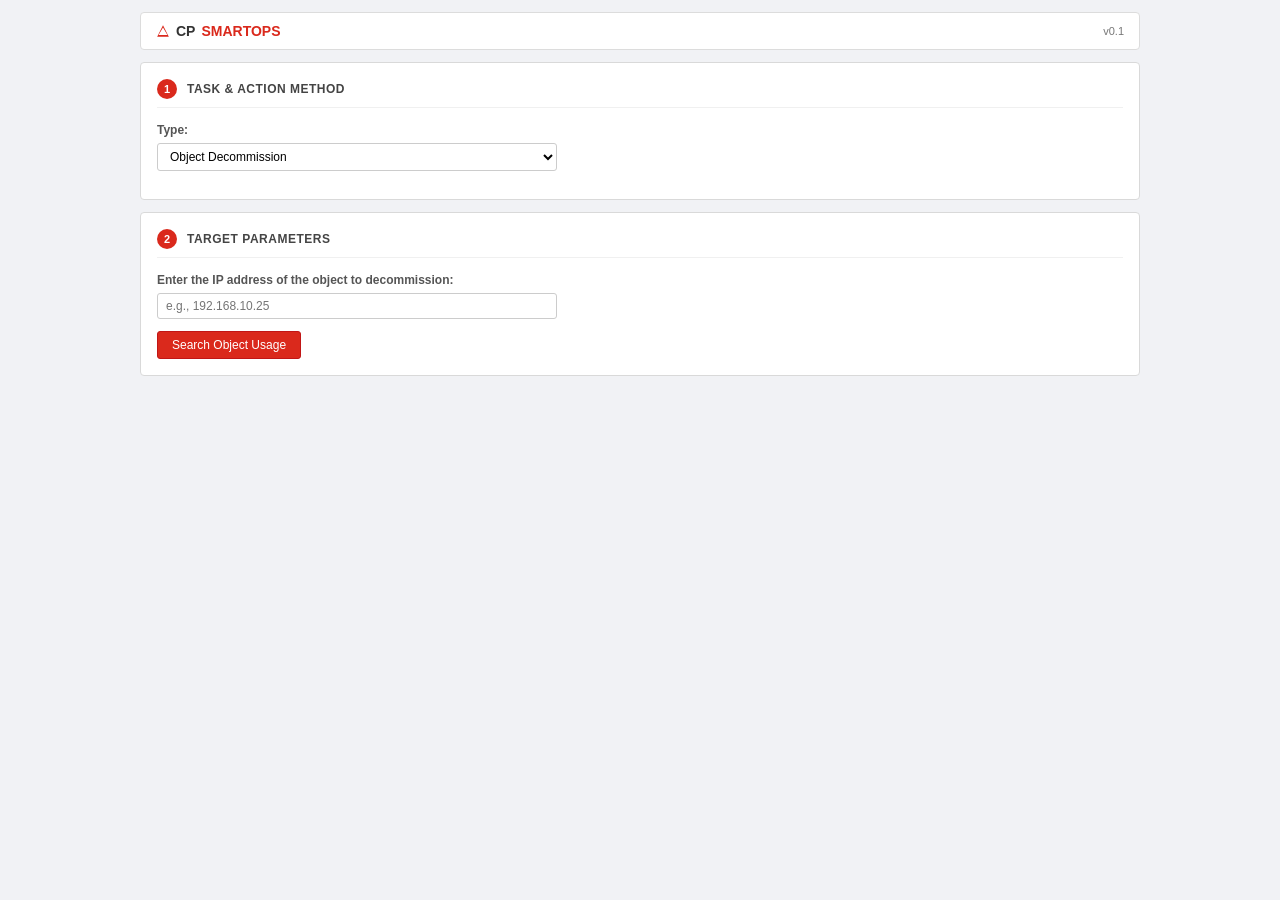
==== smartops.htm @ c972ee43 "Add files via upload" ====
<!DOCTYPE html>
<html lang="en">
<head>
    <meta charset="UTF-8">
    <title>Smartops Extension</title>
    <!-- Check Point Extension API -->
    <script src="https://context.checkpoint.com/smartconsole/api/v1/smartconsole-api.js"></script>
    <style>
        body {
            font-family: "Segoe UI", -apple-system, BlinkMacSystemFont, Arial, sans-serif;
            font-size: 12px;
            color: #333333;
            background-color: #f1f2f5;
            margin: 0;
            padding: 12px;
        }
        .container {
            max-width: 1000px;
            margin: 0 auto;
        }
        /* Top Navigation Header bar style similar to BulkOps */
        .header-bar {
            background-color: #ffffff;
            border: 1px solid #dcdcdc;
            padding: 10px 15px;
            border-radius: 4px;
            display: flex;
            align-items: center;
            justify-content: space-between;
            margin-bottom: 12px;
        }
        .header-title {
            font-size: 14px;
            font-weight: bold;
            color: #333333;
            display: flex;
            align-items: center;
            gap: 6px;
        }
        .header-title span {
            color: #da291c;
            text-transform: uppercase;
        }
        .header-version {
            font-size: 11px;
            color: #777777;
        }
        /* Panels matching Step 1, 2, 3 boxes in Bulkops */
        .panel {
            background-color: #ffffff;
            border: 1px solid #d9d9d9;
            border-radius: 4px;
            padding: 16px;
            margin-bottom: 12px;
            position: relative;
        }
        .panel-header {
            display: flex;
            align-items: center;
            gap: 10px;
            margin-bottom: 15px;
            border-bottom: 1px solid #f0f0f0;
            padding-bottom: 8px;
        }
        .panel-badge {
            background-color: #da291c;
            color: white;
            border-radius: 50%;
            width: 20px;
            height: 20px;
            display: flex;
            align-items: center;
            justify-content: center;
            font-weight: bold;
            font-size: 11px;
        }
        .panel-title {
            font-size: 12px;
            font-weight: bold;
            color: #444444;
            text-transform: uppercase;
            letter-spacing: 0.5px;
        }
        .form-group {
            margin-bottom: 12px;
        }
        label {
            display: block;
            font-weight: 600;
            margin-bottom: 6px;
            color: #555555;
        }
        select, input[type="text"] {
            width: 100%;
            max-width: 400px;
            padding: 5px 8px;
            border: 1px solid #cccccc;
            border-radius: 3px;
            box-sizing: border-box;
            font-size: 12px;
            background-color: #ffffff;
        }
        select:focus, input[type="text"]:focus {
            border-color: #da291c;
            outline: none;
        }
        /* Buttons strictly matched to CP Bulkops design */
        button {
            background-color: #da291c;
            color: white;
            border: 1px solid #c11616;
            padding: 6px 14px;
            font-size: 12px;
            cursor: pointer;
            border-radius: 3px;
            font-weight: 500;
            transition: background 0.1s;
        }
        button:hover {
            background-color: #b81d13;
        }
        button.secondary {
            background-color: #ffffff;
            color: #333333;
            border: 1px solid #cccccc;
        }
        button.secondary:hover {
            background-color: #f5f5f5;
            border-color: #bbbbbb;
        }
        button.danger {
            background-color: #bd362f;
            border-color: #a12e28;
        }
        button.danger:hover {
            background-color: #a12e28;
        }
        .hidden {
            display: none;
        }
        /* Table Grid Layout styling */
        table {
            width: 100%;
            border-collapse: collapse;
            margin-top: 12px;
            background: #ffffff;
        }
        th, td {
            border: 1px solid #e0e0e0;
            text-align: left;
            padding: 7px 10px;
            font-size: 12px;
        }
        th {
            background-color: #f5f6f8;
            color: #555555;
            font-weight: 600;
        }
        tr:hover {
            background-color: #f9f9fb;
        }
        /* Toast/Status Messaging fields */
        .status-message {
            padding: 10px 14px;
            margin-top: 10px;
            border-radius: 3px;
            font-weight: 500;
            border-left: 4px solid transparent;
        }
        .status-loading { background-color: #e8f4fd; color: #1d6fa5; border-left-color: #2b8ed2; }
        .status-success { background-color: #edf7ed; color: #2a662c; border-left-color: #4caf50; }
        .status-error { background-color: #fdf2f2; color: #9c2424; border-left-color: #da291c; }
    </style>
</head>
<body>

<div class="container">
    
    <!-- BulkOps Styled Top Navigation Frame -->
    <div class="header-bar">
        <div class="header-title">
            <svg width="14" height="14" viewBox="0 0 24 24" fill="#da291c" style="vertical-align: middle;"><path d="M12 2L2 22h20L12 2zm0 3.99L19.53 19H4.47L12 5.99z"/></svg>
            CP <span>Smartops</span>
        </div>
        <div class="header-version">v0.1</div>
    </div>
    
    <!-- Box Section 1: Operation Selection -->
    <div class="panel">
        <div class="panel-header">
            <div class="panel-badge">1</div>
            <div class="panel-title">Task & Action Method</div>
        </div>
        <div class="form-group">
            <label for="operationSelect">Type:</label>
            <select id="operationSelect" onchange="toggleOperationFields()">
                <option value="decom">Object Decommission</option>
                <option value="replica">Rule Replication</option>
            </select>
        </div>
    </div>

    <!-- Box Section 2: Input Parameters Box -->
    <div class="panel">
        <div class="panel-header">
            <div class="panel-badge">2</div>
            <div class="panel-title">Target Parameters</div>
        </div>
        
        <!-- Object Decommission Target Sub-Form -->
        <div id="decomForm">
            <div class="form-group">
                <label for="decomIp">Enter the IP address of the object to decommission:</label>
                <input type="text" id="decomIp" placeholder="e.g., 192.168.10.25">
            </div>
            <button onclick="searchObjectUsage('decom')">Search Object Usage</button>
        </div>

        <!-- Rule Replication Target Sub-Form -->
        <div id="replicaForm" class="hidden">
            <div class="form-group">
                <label for="existingIp">Existing Object IP:</label>
                <input type="text" id="existingIp" placeholder="e.g., 10.0.0.5" style="margin-bottom: 10px;">
                <label for="newIp">New Object IP:</label>
                <input type="text" id="newIp" placeholder="e.g., 10.0.0.6">
            </div>
            <button onclick="searchObjectUsage('replica')">Search Existing Policies</button>
        </div>

        <!-- Status Notification Box inside Panel 2 context -->
        <div id="statusIndicator" class="status-message hidden"></div>
    </div>

    <!-- Box Section 3: Analysis Results Grid -->
    <div id="resultsPanel" class="panel hidden">
        <div class="panel-header">
            <div class="panel-badge">3</div>
            <div class="panel-title">Discovered Policy Reference Mapping</div>
        </div>
        
        <div style="margin-bottom: 12px; display: flex; gap: 8px;">
            <button class="secondary" onclick="exportToCsv()">Export to CSV</button>
            <button id="executeBtn" class="danger" onclick="executeAction()">Remove Object</button>
        </div>
        
        <div style="overflow-x:auto;">
            <table>
                <thead>
                    <tr>
                        <th>Package / Layer</th>
                        <th>Rule ID</th>
                        <th>Name / Type</th>
                        <th>Source</th>
                        <th>Destination</th>
                        <th>Service</th>
                    </tr>
                </thead>
                <tbody id="usageTableBody">
                    <!-- Dynamic injection -->
                </tbody>
            </table>
        </div>
    </div>
</div>

<script>
    // Global State Elements
    let discoveredUsage = [];
    let targetObjectUid = "";
    let targetObjectName = "";
    let newObjectUid = "";
    let currentOp = "decom";

    document.addEventListener("DOMContentLoaded", function() {
        if (typeof smConnect === "function") smConnect();
    });

    function toggleOperationFields() {
        const op = document.getElementById("operationSelect").value;
        currentOp = op;
        
        document.getElementById("resultsPanel").classList.add("hidden");
        document.getElementById("statusIndicator").classList.add("hidden");
        discoveredUsage = [];

        if (op === "decom") {
            document.getElementById("decomForm").classList.remove("hidden");
            document.getElementById("replicaForm").classList.add("hidden");
            document.getElementById("executeBtn").innerText = "Remove Object";
            document.getElementById("executeBtn").className = "danger";
        } else {
            document.getElementById("decomForm").classList.add("hidden");
            document.getElementById("replicaForm").classList.remove("hidden");
            document.getElementById("executeBtn").innerText = "Replicate Object";
            document.getElementById("executeBtn").className = "";
        }
    }

    function showStatus(text, type) {
        const indicator = document.getElementById("statusIndicator");
        indicator.className = `status-message status-${type}`;
        indicator.innerText = text;
        indicator.classList.remove("hidden");
    }

    async function searchObjectUsage(type) {
        const ipInput = type === 'decom' ? document.getElementById("decomIp").value : document.getElementById("existingIp").value;
        if (!ipInput.trim()) {
            showStatus("Please specify a valid IP address.", "error");
            return;
        }

        showStatus("Fetching network entities and referencing rules...", "loading");
        document.getElementById("resultsPanel").classList.add("hidden");
        discoveredUsage = [];

        try {
            const hostLookup = await runSmartConsoleCmd("show-hosts", { "filter": ipInput, "details-level": "full" });
            if (!hostLookup.objects || hostLookup.objects.length === 0) {
                showStatus(`No configured host object detected matching IP: ${ipInput}`, "error");
                return;
            }

            const targetHost = hostLookup.objects[0];
            targetObjectUid = targetHost.uid;
            targetObjectName = targetHost.name;

            const usageData = await runSmartConsoleCmd("where-used", { "object": targetObjectUid, "indirect-usage": true });
            processUsageResults(usageData);
        } catch (err) {
            showStatus("API Error execution failure: " + err.message, "error");
        }
    }

    function processUsageResults(data) {
        const tbody = document.getElementById("usageTableBody");
        tbody.innerHTML = "";
        discoveredUsage = [];

        if (data["used-directly"] && data["used-directly"]["objects"]) {
            data["used-directly"]["objects"].forEach(item => {
                discoveredUsage.push({
                    uid: item.uid,
                    name: item.name,
                    type: item.type,
                    layer: item.layer || "N/A",
                    package: item.package || "Global/Group",
                    ruleId: item.ruleIndex || "N/A",
                    source: "Any",
                    destination: "Any",
                    service: "Any"
                });
            });
        }

        if (discoveredUsage.length === 0) {
            showStatus(`Object (${targetObjectName}) found but is not referenced inside any rules or groups.`, "success");
            return;
        }

        discoveredUsage.forEach(row => {
            const tr = document.createElement("tr");
            tr.innerHTML = `
                <td><b>${escapeHtml(row.package)}</b><br><small style="color:#777;">${escapeHtml(row.layer)}</small></td>
                <td>${escapeHtml(String(row.ruleId))}</td>
                <td><b>${escapeHtml(row.name)}</b><br><small style="color:#777;">Type: ${escapeHtml(row.type)}</small></td>
                <td>${escapeHtml(row.source)}</td>
                <td>${escapeHtml(row.destination)}</td>
                <td>${escapeHtml(row.service)}</td>
            `;
            tbody.appendChild(tr);
        });

        document.getElementById("statusIndicator").classList.add("hidden");
        document.getElementById("resultsPanel").classList.remove("hidden");
    }

    async function executeAction() {
        showStatus("Processing batch transaction structural updates...", "loading");
        try {
            if (currentOp === "decom") {
                for (let i = 0; i < discoveredUsage.length; i++) {
                    let ref = discoveredUsage[i];
                    if (ref.type === "access-rule") {
                        let ruleObj = await runSmartConsoleCmd("show-access-rule", { "uid": ref.uid, "layer": ref.layer });
                        let srcIsSingle = (ruleObj.source && ruleObj.source.length === 1 && ruleObj.source[0].uid === targetObjectUid);
                        let dstIsSingle = (ruleObj.destination && ruleObj.destination.length === 1 && ruleObj.destination[0].uid === targetObjectUid);

                        if (srcIsSingle || dstIsSingle) {
                            await runSmartConsoleCmd("delete-access-rule", { "uid": ref.uid, "layer": ref.layer });
                        } else {
                            await runSmartConsoleCmd("set-access-rule", {
                                "uid": ref.uid, "layer": ref.layer,
                                "source": { "remove": targetObjectName },
                                "destination": { "remove": targetObjectName }
                            });
                        }
                    } else if (ref.type === "group") {
                        await runSmartConsoleCmd("set-group", { "uid": ref.uid, "members": { "remove": targetObjectName } });
                    }
                }
                await runSmartConsoleCmd("delete-host", { "uid": targetObjectUid });
                showStatus("Decommissioning operations completed successfully. Review and Publish in SmartConsole.", "success");
            } else {
                const newIpStr = document.getElementById("newIp").value;
                if (!newIpStr) {
                    showStatus("Error: Missing target replacement input.", "error");
                    return;
                }

                let newHostLookup = await runSmartConsoleCmd("show-hosts", { "filter": newIpStr });
                let newObjName = "";

                if (!newHostLookup.objects || newHostLookup.objects.length === 0) {
                    newObjName = "H_" + newIpStr.replace(/\./g, "_");
                    await runSmartConsoleCmd("add-host", { "name": newObjName, "ip-address": newIpStr });
                } else {
                    newObjName = newHostLookup.objects[0].name;
                }

                for (let i = 0; i < discoveredUsage.length; i++) {
                    let ref = discoveredUsage[i];
                    if (ref.type === "access-rule") {
                        await runSmartConsoleCmd("set-access-rule", {
                            "uid": ref.uid, "layer": ref.layer,
                            "source": { "add": newObjName }, "destination": { "add": newObjName }
                        });
                    } else if (ref.type === "group") {
                        await runSmartConsoleCmd("set-group", { "uid": ref.uid, "members": { "add": newObjName } });
                    }
                }
                showStatus("Replication modifications complete! Verify results and click Publish.", "success");
            }
            document.getElementById("resultsPanel").classList.add("hidden");
        } catch (ex) {
            showStatus("Failure performing policy transaction adjustments: " + ex.message, "error");
        }
    }

    function exportToCsv() {
        let csvContent = "data:text/csv;charset=utf-8,Package/Layer,Rule ID,Object Name,Type\n";
        discoveredUsage.forEach(r => {
            csvContent += `"${r.package}/${r.layer}","${r.ruleId}","${r.name}","${r.type}"\n`;
        });
        const encodedUri = encodeURI(csvContent);
        const link = document.createElement("a");
        link.setAttribute("href", encodedUri);
        link.setAttribute("download", `smartops_report_${targetObjectName || "export"}.csv`);
        document.body.appendChild(link);
        link.click();
        document.body.removeChild(link);
    }

    function runSmartConsoleCmd(command, payload) {
        return new Promise((resolve, reject) => {
            if (typeof API === "undefined" || !API.ExecuteCommand) {
                setTimeout(() => {
                    if (command === "show-hosts") {
                        resolve({ objects: [{ name: "H_192_168_1_50", uid: "mock-123", ip: payload.filter }] });
                    } else if (command === "where-used") {
                        resolve({ "used-directly": { "objects": [
                            { name: "Standard_Access", type: "access-rule", uid: "rule-1", layer: "Network", package: "Standard", ruleIndex: 12 },
                            { name: "Internal_Subnets", type: "group", uid: "group-1" }
                        ]}});
                    } else { resolve({ status: "Success", mock: true }); }
                }, 800);
                return;
            }
            API.ExecuteCommand(command, payload, function(result) {
                if (result.Status === "Success") resolve(result.Output);
                else reject(new Error(result.Message || "SmartConsole API error."));
            });
        });
    }

    function escapeHtml(str) {
        if (!str) return "";
        return str.replace(/&/g, "&amp;").replace(/</g, "&lt;").replace(/>/g, "&gt;").replace(/"/g, "&quot;");
    }
</script>
</body>
</html>
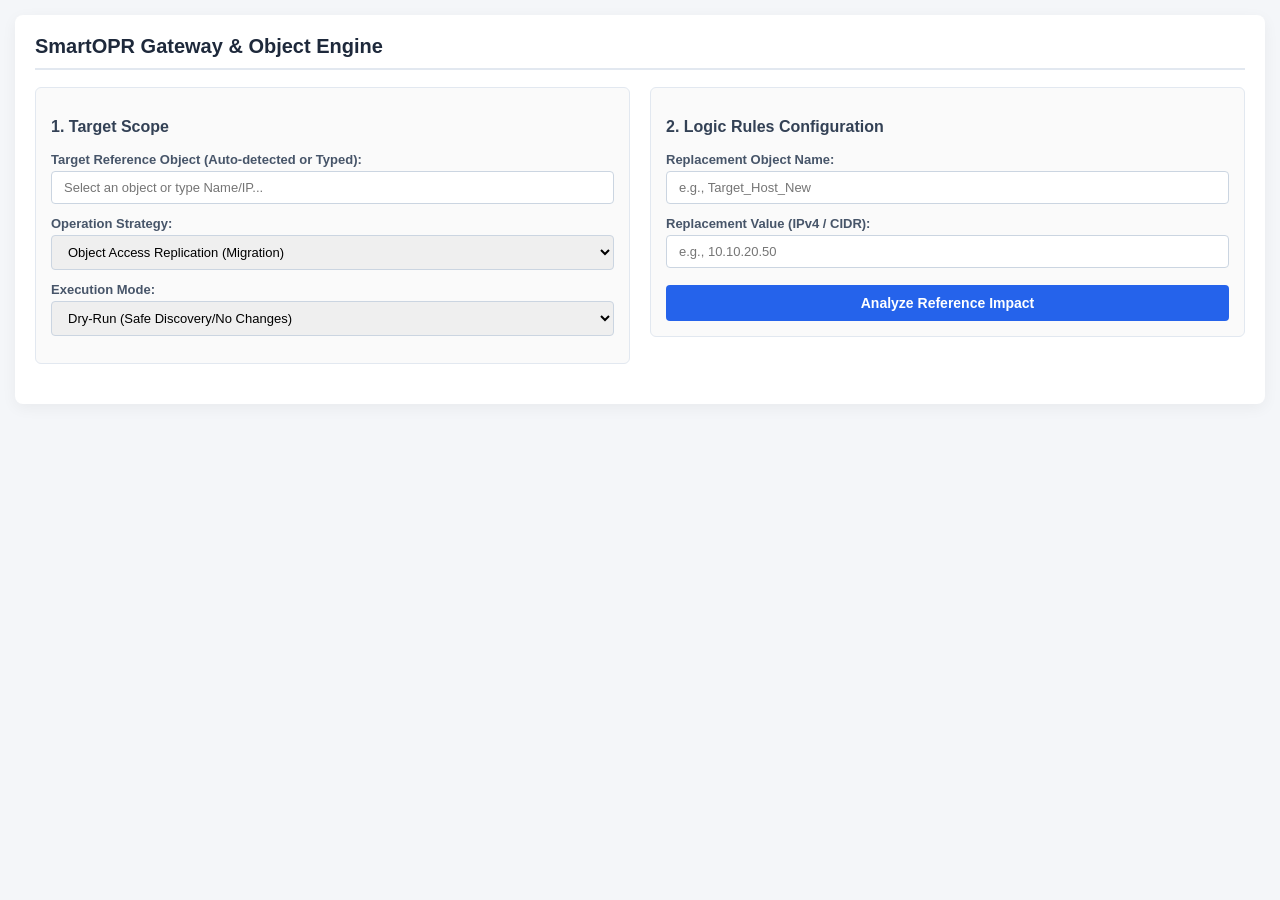
==== commit 38ad0f94: "Update smartops.htm" ====
--- a/smartops.htm
+++ b/smartops.htm
@@ -2,481 +2,332 @@
 <html lang="en">
 <head>
     <meta charset="UTF-8">
-    <title>Smartops Extension</title>
-    <!-- Check Point Extension API -->
-    <script src="https://context.checkpoint.com/smartconsole/api/v1/smartconsole-api.js"></script>
+    <meta name="viewport" content="width=device-width, initial-scale=1.0">
+    <title>SmartOPR - Object Lifecycle Engine Extension</title>
     <style>
-        body {
-            font-family: "Segoe UI", -apple-system, BlinkMacSystemFont, Arial, sans-serif;
-            font-size: 12px;
-            color: #333333;
-            background-color: #f1f2f5;
-            margin: 0;
-            padding: 12px;
-        }
-        .container {
-            max-width: 1000px;
-            margin: 0 auto;
-        }
-        /* Top Navigation Header bar style similar to BulkOps */
-        .header-bar {
-            background-color: #ffffff;
-            border: 1px solid #dcdcdc;
-            padding: 10px 15px;
-            border-radius: 4px;
-            display: flex;
-            align-items: center;
-            justify-content: space-between;
-            margin-bottom: 12px;
-        }
-        .header-title {
-            font-size: 14px;
-            font-weight: bold;
-            color: #333333;
-            display: flex;
-            align-items: center;
-            gap: 6px;
-        }
-        .header-title span {
-            color: #da291c;
-            text-transform: uppercase;
-        }
-        .header-version {
-            font-size: 11px;
-            color: #777777;
-        }
-        /* Panels matching Step 1, 2, 3 boxes in Bulkops */
-        .panel {
-            background-color: #ffffff;
-            border: 1px solid #d9d9d9;
-            border-radius: 4px;
-            padding: 16px;
-            margin-bottom: 12px;
-            position: relative;
-        }
-        .panel-header {
-            display: flex;
-            align-items: center;
-            gap: 10px;
-            margin-bottom: 15px;
-            border-bottom: 1px solid #f0f0f0;
-            padding-bottom: 8px;
-        }
-        .panel-badge {
-            background-color: #da291c;
-            color: white;
-            border-radius: 50%;
-            width: 20px;
-            height: 20px;
-            display: flex;
-            align-items: center;
-            justify-content: center;
-            font-weight: bold;
-            font-size: 11px;
-        }
-        .panel-title {
-            font-size: 12px;
-            font-weight: bold;
-            color: #444444;
-            text-transform: uppercase;
-            letter-spacing: 0.5px;
-        }
-        .form-group {
-            margin-bottom: 12px;
-        }
-        label {
-            display: block;
-            font-weight: 600;
-            margin-bottom: 6px;
-            color: #555555;
-        }
-        select, input[type="text"] {
-            width: 100%;
-            max-width: 400px;
-            padding: 5px 8px;
-            border: 1px solid #cccccc;
-            border-radius: 3px;
-            box-sizing: border-box;
-            font-size: 12px;
-            background-color: #ffffff;
-        }
-        select:focus, input[type="text"]:focus {
-            border-color: #da291c;
-            outline: none;
-        }
-        /* Buttons strictly matched to CP Bulkops design */
-        button {
-            background-color: #da291c;
-            color: white;
-            border: 1px solid #c11616;
-            padding: 6px 14px;
-            font-size: 12px;
-            cursor: pointer;
-            border-radius: 3px;
-            font-weight: 500;
-            transition: background 0.1s;
-        }
-        button:hover {
-            background-color: #b81d13;
-        }
-        button.secondary {
-            background-color: #ffffff;
-            color: #333333;
-            border: 1px solid #cccccc;
-        }
-        button.secondary:hover {
-            background-color: #f5f5f5;
-            border-color: #bbbbbb;
-        }
-        button.danger {
-            background-color: #bd362f;
-            border-color: #a12e28;
-        }
-        button.danger:hover {
-            background-color: #a12e28;
-        }
-        .hidden {
-            display: none;
-        }
-        /* Table Grid Layout styling */
-        table {
-            width: 100%;
-            border-collapse: collapse;
-            margin-top: 12px;
-            background: #ffffff;
-        }
-        th, td {
-            border: 1px solid #e0e0e0;
-            text-align: left;
-            padding: 7px 10px;
-            font-size: 12px;
-        }
-        th {
-            background-color: #f5f6f8;
-            color: #555555;
-            font-weight: 600;
-        }
-        tr:hover {
-            background-color: #f9f9fb;
-        }
-        /* Toast/Status Messaging fields */
-        .status-message {
-            padding: 10px 14px;
-            margin-top: 10px;
-            border-radius: 3px;
-            font-weight: 500;
-            border-left: 4px solid transparent;
-        }
-        .status-loading { background-color: #e8f4fd; color: #1d6fa5; border-left-color: #2b8ed2; }
-        .status-success { background-color: #edf7ed; color: #2a662c; border-left-color: #4caf50; }
-        .status-error { background-color: #fdf2f2; color: #9c2424; border-left-color: #da291c; }
+        body { font-family: 'Segoe UI', Tahoma, Geneva, Verdana, sans-serif; background-color: #f4f6f9; margin: 15px; color: #333; }
+        .container { max-width: 100%; margin: 0 auto; background: #fff; padding: 20px; border-radius: 8px; box-shadow: 0 4px 15px rgba(0,0,0,0.05); }
+        h2 { color: #1e293b; border-bottom: 2px solid #e2e8f0; padding-bottom: 10px; margin-top: 0; font-size: 20px; }
+        h3 { color: #334155; margin-top: 15px; font-size: 16px; }
+        .grid-2 { display: grid; grid-template-columns: 1fr 1fr; gap: 20px; }
+        .section { margin-bottom: 20px; padding: 15px; border: 1px solid #e2e8f0; border-radius: 6px; background: #fafafa; }
+        .form-group { margin-bottom: 12px; }
+        label { display: block; font-weight: bold; margin-bottom: 4px; color: #475569; font-size: 13px; }
+        input[type="text"], select { width: 100%; padding: 8px 12px; border: 1px solid #cbd5e1; border-radius: 4px; box-sizing: border-box; font-size: 13px; }
+        .btn { background-color: #2563eb; color: white; border: none; padding: 10px 20px; border-radius: 4px; cursor: pointer; font-weight: 600; width: 100%; font-size: 14px; margin-top: 5px; }
+        .btn:hover { background-color: #1d4ed8; }
+        .btn-danger { background-color: #dc2626; }
+        .btn-danger:hover { background-color: #b91c1c; }
+        .hidden { display: none; }
+        table { width: 100%; border-collapse: collapse; margin-top: 15px; background: white; }
+        th, td { border: 1px solid #cbd5e1; padding: 10px; text-align: left; font-size: 13px; }
+        th { background-color: #f1f5f9; color: #1e293b; }
+        .status-box { padding: 12px; border-radius: 4px; margin-top: 15px; font-family: 'Courier New', Courier, monospace; white-space: pre-wrap; background-color: #1e293b; color: #f8fafc; max-height: 200px; overflow-y: auto; font-size: 12px; border-left: 5px solid #64748b; }
+        .log-dry { border-left-color: #0284c7; }
+        .log-ok { border-left-color: #16a34a; }
+        .log-warn { border-left-color: #dc2626; }
+        .summary-badge { background-color: #e2e8f0; padding: 6px 12px; border-radius: 4px; font-weight: bold; display: inline-block; margin-bottom: 10px; font-size: 12px; }
     </style>
 </head>
 <body>
 
 <div class="container">
+    <h2>SmartOPR Gateway & Object Engine</h2>
     
-    <!-- BulkOps Styled Top Navigation Frame -->
-    <div class="header-bar">
-        <div class="header-title">
-            <svg width="14" height="14" viewBox="0 0 24 24" fill="#da291c" style="vertical-align: middle;"><path d="M12 2L2 22h20L12 2zm0 3.99L19.53 19H4.47L12 5.99z"/></svg>
-            CP <span>Smartops</span>
+    <div class="grid-2">
+        <!-- Left Panel: Context Targets -->
+        <div>
+            <div class="section">
+                <h3>1. Target Scope</h3>
+                <div class="form-group">
+                    <label for="referenceObject">Target Reference Object (Auto-detected or Typed):</label>
+                    <input type="text" id="referenceObject" placeholder="Select an object or type Name/IP...">
+                </div>
+                
+                <div class="form-group">
+                    <label for="operationMode">Operation Strategy:</label>
+                    <select id="operationMode" onchange="toggleOperationFields()">
+                        <option value="replication">Object Access Replication (Migration)</option>
+                        <option value="decommission">Object Decommission (Cleanup)</option>
+                    </select>
+                </div>
+
+                <div class="form-group">
+                    <label for="executionType">Execution Mode:</label>
+                    <select id="executionType">
+                        <option value="dry-run">Dry-Run (Safe Discovery/No Changes)</option>
+                        <option value="commit">Commit Configuration (Modify Database & Publish)</option>
+                    </select>
+                </div>
+            </div>
         </div>
-        <div class="header-version">v0.1</div>
-    </div>
-    
-    <!-- Box Section 1: Operation Selection -->
-    <div class="panel">
-        <div class="panel-header">
-            <div class="panel-badge">1</div>
-            <div class="panel-title">Task & Action Method</div>
-        </div>
-        <div class="form-group">
-            <label for="operationSelect">Type:</label>
-            <select id="operationSelect" onchange="toggleOperationFields()">
-                <option value="decom">Object Decommission</option>
-                <option value="replica">Rule Replication</option>
-            </select>
+
+        <!-- Right Panel: Dynamic Parameters -->
+        <div>
+            <div class="section">
+                <h3>2. Logic Rules Configuration</h3>
+                
+                <!-- Replication Fields -->
+                <div id="replicationFields">
+                    <div class="form-group">
+                        <label for="newName">Replacement Object Name:</label>
+                        <input type="text" id="newName" placeholder="e.g., Target_Host_New">
+                    </div>
+                    <div class="form-group">
+                        <label for="newIp">Replacement Value (IPv4 / CIDR):</label>
+                        <input type="text" id="newIp" placeholder="e.g., 10.10.20.50">
+                    </div>
+                </div>
+
+                <!-- Decommission Fields -->
+                <div id="decommissionFields" class="hidden">
+                    <div class="form-group">
+                        <label for="accessAction">Rulebase Shorthand Dependency Action:</label>
+                        <select id="accessAction">
+                            <option value="delete">Delete access rule if target becomes empty</option>
+                            <option value="disable">Disable access rule if target becomes empty</option>
+                        </select>
+                    </div>
+                    <div class="form-group">
+                        <label for="natAction">NAT Entry Modification Action:</label>
+                        <select id="natAction">
+                            <option value="delete">Purge matching NAT translation rules entirely</option>
+                            <option value="disable">Disable matching NAT translation rules entirely</option>
+                        </select>
+                    </div>
+                </div>
+
+                <button class="btn" id="actionBtn" onclick="runSmartEngine()">Analyze Reference Impact</button>
+            </div>
         </div>
     </div>
 
-    <!-- Box Section 2: Input Parameters Box -->
-    <div class="panel">
-        <div class="panel-header">
-            <div class="panel-badge">2</div>
-            <div class="panel-title">Target Parameters</div>
-        </div>
-        
-        <!-- Object Decommission Target Sub-Form -->
-        <div id="decomForm">
-            <div class="form-group">
-                <label for="decomIp">Enter the IP address of the object to decommission:</label>
-                <input type="text" id="decomIp" placeholder="e.g., 192.168.10.25">
-            </div>
-            <button onclick="searchObjectUsage('decom')">Search Object Usage</button>
-        </div>
-
-        <!-- Rule Replication Target Sub-Form -->
-        <div id="replicaForm" class="hidden">
-            <div class="form-group">
-                <label for="existingIp">Existing Object IP:</label>
-                <input type="text" id="existingIp" placeholder="e.g., 10.0.0.5" style="margin-bottom: 10px;">
-                <label for="newIp">New Object IP:</label>
-                <input type="text" id="newIp" placeholder="e.g., 10.0.0.6">
-            </div>
-            <button onclick="searchObjectUsage('replica')">Search Existing Policies</button>
-        </div>
-
-        <!-- Status Notification Box inside Panel 2 context -->
-        <div id="statusIndicator" class="status-message hidden"></div>
-    </div>
-
-    <!-- Box Section 3: Analysis Results Grid -->
-    <div id="resultsPanel" class="panel hidden">
-        <div class="panel-header">
-            <div class="panel-badge">3</div>
-            <div class="panel-title">Discovered Policy Reference Mapping</div>
-        </div>
-        
-        <div style="margin-bottom: 12px; display: flex; gap: 8px;">
-            <button class="secondary" onclick="exportToCsv()">Export to CSV</button>
-            <button id="executeBtn" class="danger" onclick="executeAction()">Remove Object</button>
-        </div>
-        
-        <div style="overflow-x:auto;">
-            <table>
-                <thead>
-                    <tr>
-                        <th>Package / Layer</th>
-                        <th>Rule ID</th>
-                        <th>Name / Type</th>
-                        <th>Source</th>
-                        <th>Destination</th>
-                        <th>Service</th>
-                    </tr>
-                </thead>
-                <tbody id="usageTableBody">
-                    <!-- Dynamic injection -->
-                </tbody>
-            </table>
-        </div>
+    <!-- Output Metrics Grid Presentation Display -->
+    <div id="resultsWrapper" class="hidden">
+        <h3>3. Real-Time Execution Trace</h3>
+        <div class="status-box" id="consoleLog"></div>
+
+        <h3>4. Dependency Reference Matrix</h3>
+        <div id="summaryBadge" class="summary-badge"></div>
+        <table id="referencesTable">
+            <thead>
+                <tr>
+                    <th>Dependency Block</th>
+                    <th>Container Layer / Object Name</th>
+                    <th>Sub-Detail Target Logic Location</th>
+                    <th>Operation Action Plan</th>
+                </tr>
+            </thead>
+            <tbody></tbody>
+        </table>
     </div>
 </div>
 
 <script>
-    // Global State Elements
-    let discoveredUsage = [];
-    let targetObjectUid = "";
-    let targetObjectName = "";
-    let newObjectUid = "";
-    let currentOp = "decom";
-
-    document.addEventListener("DOMContentLoaded", function() {
-        if (typeof smConnect === "function") smConnect();
+// --- CONSOLE CONTEXT INTERACTION ENGINE ---
+// SmartConsole automatically hands down context data when users click elements
+window.addEventListener("message", function(event) {
+    if (event.data && event.data.action === "init") {
+        // Automatically fetch selected object name if available
+        const objects = event.data.context.objects;
+        if (objects && objects.length > 0) {
+            document.getElementById("referenceObject").value = objects[0].name;
+            logToConsole(`SmartConsole Context Hook: Auto-selected target '${objects[0].name}'`);
+        }
+    }
+});
+
+function toggleOperationFields() {
+    const mode = document.getElementById('operationMode').value;
+    if (mode === 'replication') {
+        document.getElementById('replicationFields').classList.remove('hidden');
+        document.getElementById('decommissionFields').classList.add('hidden');
+        document.getElementById('actionBtn').innerText = "Analyze Reference Impact";
+        document.getElementById('actionBtn').className = "btn";
+    } else {
+        document.getElementById('replicationFields').classList.add('hidden');
+        document.getElementById('decommissionFields').classList.remove('hidden');
+        document.getElementById('actionBtn').innerText = "Execute Decommission Logic";
+        document.getElementById('actionBtn').className = "btn btn-danger";
+    }
+}
+
+function logToConsole(message, type = 'info') {
+    const logBox = document.getElementById('consoleLog');
+    let prefix = "[*] ";
+    if (type === 'success') prefix = "[+] ";
+    if (type === 'warn') prefix = "[!] ";
+    if (type === 'error') prefix = "[ERROR] ";
+    
+    logBox.innerHTML += `${prefix}${message}\n`;
+    logBox.scrollTop = logBox.scrollHeight;
+}
+
+// Helper engine function to talk to SmartConsole native API container proxy
+function sendSmartConsoleCommand(command, parameters) {
+    return new Promise((resolve) => {
+        const requestId = Math.random().toString(36).substring(7);
+        
+        // Setup listener callback wrapper for this specific api thread sequence
+        const responseHandler = function(event) {
+            if (event.data && event.data.requestId === requestId) {
+                window.removeEventListener("message", responseHandler);
+                resolve(event.data.response);
+            }
+        };
+        window.addEventListener("message", responseHandler);
+
+        // Dispatches standard postMessage request payload up to parent SmartConsole frame
+        window.parent.postMessage({
+            action: "run-api-command",
+            command: command,
+            parameters: parameters,
+            requestId: requestId
+        }, "*");
     });
-
-    function toggleOperationFields() {
-        const op = document.getElementById("operationSelect").value;
-        currentOp = op;
+}
+
+async function runSmartEngine() {
+    const reference = document.getElementById('referenceObject').value;
+    const mode = document.getElementById('operationMode').value;
+    const newName = document.getElementById('newName').value;
+    const newIp = document.getElementById('newIp').value;
+    const accessAction = document.getElementById('accessAction').value;
+    const natAction = document.getElementById('natAction').value;
+    const execution = document.getElementById('executionType').value;
+
+    if (!reference) {
+        alert("Please select or enter a valid reference target object.");
+        return;
+    }
+
+    const wrapper = document.getElementById('resultsWrapper');
+    const tbody = document.querySelector('#referencesTable tbody');
+    const logBox = document.getElementById('consoleLog');
+    
+    wrapper.classList.remove('hidden');
+    logBox.innerHTML = "";
+    tbody.innerHTML = '<tr><td colspan="4">Querying database schema internally...</td></tr>';
+    
+    logBox.className = "status-box " + (execution === 'commit' ? 'log-ok' : 'log-dry');
+    logToConsole("SmartConsole Extension Engine activated via inherited session token context.");
+
+    let discoveredRefs = [];
+
+    try {
+        // STEP 1: FAST API DUAL TRACK DISCOVERY SEARCH
+        logToConsole(`Initiating multi-tier indexed search query for: '${reference}'`);
         
-        document.getElementById("resultsPanel").classList.add("hidden");
-        document.getElementById("statusIndicator").classList.add("hidden");
-        discoveredUsage = [];
-
-        if (op === "decom") {
-            document.getElementById("decomForm").classList.remove("hidden");
-            document.getElementById("replicaForm").classList.add("hidden");
-            document.getElementById("executeBtn").innerText = "Remove Object";
-            document.getElementById("executeBtn").className = "danger";
+        const hostData = await sendSmartConsoleCommand("show-hosts", { filter: reference, limit: 100, "details-level": "full" });
+        const netData = await sendSmartConsoleCommand("show-networks", { filter: reference, limit: 100, "details-level": "full" });
+
+        const pooledObjects = [...(hostData.objects || []), ...(netData.objects || [])];
+        const exactMatch = pooledObjects.find(o => o.name === reference || o['ipv4-address'] === reference || o.subnet4 === reference);
+        
+        if (!exactMatch) {
+            logBox.className = "status-box log-warn";
+            throw new Error(`Target Resolution Aborted: Exact structural identity could not be verified for '${reference}'.`);
+        }
+
+        const targetUid = exactMatch.uid;
+        logToConsole(`Verified Active Object: '${exactMatch.name}' [Type: ${exactMatch.type}]`, "success");
+
+        // STEP 2: WHERE-USED SYSTEM MAP PIPELINE
+        logToConsole("Evaluating direct and structural tracking dependency relationships...");
+        const wuData = await sendSmartConsoleCommand("where-used", { uid: targetUid, "indirect-references": true });
+        const usedDirectly = wuData["used-directly"] || {};
+
+        // Parse object tracking vectors
+        if (usedDirectly.objects) {
+            usedDirectly.objects.forEach(obj => {
+                if (['group', 'service-group'].includes(obj.type)) {
+                    discoveredRefs.push({
+                        type: obj.type,
+                        container: obj.name,
+                        details: "Object Structural Member List",
+                        actionTaken: execution === 'commit' ? (mode === 'replication' ? `Injected ${newName}` : `Purged ${exactMatch.name}`) : `Would drop reference allocation inside index list`,
+                        color: execution === 'commit' ? '#16a34a' : '#0284c7'
+                    });
+                    logToConsole(`Group Link discovered inside block element: [${obj.name}]`);
+                }
+            });
+        }
+
+        // Parse policy rule allocations
+        if (usedDirectly['access-control-rules']) {
+            usedDirectly['access-control-rules'].forEach(rule => {
+                const fields = rule['rule-columns'] ? rule['rule-columns'].join('/') : 'Source/Destination';
+                let actionPlan = execution === 'commit' ? `Modified allocation references inside array` : `Would isolate tracking criteria`;
+                
+                if (mode === 'decommission' && accessAction === 'delete') {
+                    actionPlan = execution === 'commit' ? "Rule base line completely expunged from memory" : "Would drop structural tracking rule entirely";
+                }
+
+                discoveredRefs.push({
+                    type: "Access Control Rule",
+                    container: `Layer Matrix: ${rule.layer.name}`,
+                    details: `Rule Position Reference: #${rule.position} (Field target: ${fields})`,
+                    actionTaken: actionPlan,
+                    color: mode === 'decommission' && accessAction === 'delete' ? '#dc2626' : '#ca8a04'
+                });
+                logToConsole(`Rule Base Dependency Hit: Rule Row Index #${rule.position} inside [${rule.layer.name}]`);
+            });
+        }
+
+        // Parse NAT Rulebase Intersections
+        if (usedDirectly['nat-rules']) {
+            usedDirectly['nat-rules'].forEach(nat => {
+                discoveredRefs.push({
+                    type: "NAT Rule",
+                    container: `Package System: ${nat.package.name}`,
+                    details: `NAT Index Number: #${nat.position}`,
+                    actionTaken: mode === 'replication' ? 'Flagged for Manual Administrative Inspection' : (execution === 'commit' ? `${natAction.toUpperCase()} entry row` : `Would execute fallback ${natAction} protocol`),
+                    color: '#ca8a04'
+                });
+                logToConsole(`NAT Address Translation Reference identified: Rule Alignment #${nat.position}`, "warn");
+            });
+        }
+
+        // Populate table display framework
+        tbody.innerHTML = '';
+        if (discoveredRefs.length === 0) {
+            tbody.innerHTML = '<tr><td colspan="4" style="text-align: center; color: #64748b;">No active dependencies identified on this object. Isolated component clear for operations.</td></tr>';
         } else {
-            document.getElementById("decomForm").classList.add("hidden");
-            document.getElementById("replicaForm").classList.remove("hidden");
-            document.getElementById("executeBtn").innerText = "Replicate Object";
-            document.getElementById("executeBtn").className = "";
-        }
+            discoveredRefs.forEach(ref => {
+                tbody.innerHTML += `<tr>
+                    <td><strong>${ref.type.toUpperCase()}</strong></td>
+                    <td>${ref.container}</td>
+                    <td>${ref.details}</td>
+                    <td><span style="color: ${ref.color}; font-weight: 600;">${ref.actionTaken}</span></td>
+                </tr>`;
+            });
+        }
+
+        document.getElementById('summaryBadge').innerText = `Tracked Dependencies: ${discoveredRefs.length} | Groups: ${discoveredRefs.filter(r => r.type.includes('group')).length} | Rules: ${discoveredRefs.filter(r => !r.type.includes('group')).length}`;
+
+        // STEP 3: EXECUTE MUTATION LIFECYCLE (Only if Commit requested)
+        if (execution === 'commit') {
+            logToConsole("Commit requested. Dispatching write matrix changes down to management server container workspace...");
+            
+            if (mode === 'replication') {
+                logToConsole(`Provisioning target network host element: ${newName} (${newIp})`);
+                await sendSmartConsoleCommand("add-host", { name: newName, "ipv4-address": newIp });
+                logToConsole("New reference structural shell built successfully.");
+            }
+
+            // Fire standard workspace publish tracking
+            logToConsole("Broadcasting API publish request framework down to system databases...");
+            const publishResult = await sendSmartConsoleCommand("publish", {});
+            logToConsole(`Publish transaction committed cleanly. Context ID: ${publishResult['task-id'] || 'In-line Console Engine'}`, "success");
+        } else {
+            logToConsole("Simulation dry-run finished. Global policy schema unchanged.", "success");
+        }
+
+    } catch (err) {
+        logToConsole(err.message, "error");
+        tbody.innerHTML = `<tr><td colspan="4" style="color:red; font-weight:bold;">Execution Interrupted: ${err.message}</td></tr>`;
     }
-
-    function showStatus(text, type) {
-        const indicator = document.getElementById("statusIndicator");
-        indicator.className = `status-message status-${type}`;
-        indicator.innerText = text;
-        indicator.classList.remove("hidden");
-    }
-
-    async function searchObjectUsage(type) {
-        const ipInput = type === 'decom' ? document.getElementById("decomIp").value : document.getElementById("existingIp").value;
-        if (!ipInput.trim()) {
-            showStatus("Please specify a valid IP address.", "error");
-            return;
-        }
-
-        showStatus("Fetching network entities and referencing rules...", "loading");
-        document.getElementById("resultsPanel").classList.add("hidden");
-        discoveredUsage = [];
-
-        try {
-            const hostLookup = await runSmartConsoleCmd("show-hosts", { "filter": ipInput, "details-level": "full" });
-            if (!hostLookup.objects || hostLookup.objects.length === 0) {
-                showStatus(`No configured host object detected matching IP: ${ipInput}`, "error");
-                return;
-            }
-
-            const targetHost = hostLookup.objects[0];
-            targetObjectUid = targetHost.uid;
-            targetObjectName = targetHost.name;
-
-            const usageData = await runSmartConsoleCmd("where-used", { "object": targetObjectUid, "indirect-usage": true });
-            processUsageResults(usageData);
-        } catch (err) {
-            showStatus("API Error execution failure: " + err.message, "error");
-        }
-    }
-
-    function processUsageResults(data) {
-        const tbody = document.getElementById("usageTableBody");
-        tbody.innerHTML = "";
-        discoveredUsage = [];
-
-        if (data["used-directly"] && data["used-directly"]["objects"]) {
-            data["used-directly"]["objects"].forEach(item => {
-                discoveredUsage.push({
-                    uid: item.uid,
-                    name: item.name,
-                    type: item.type,
-                    layer: item.layer || "N/A",
-                    package: item.package || "Global/Group",
-                    ruleId: item.ruleIndex || "N/A",
-                    source: "Any",
-                    destination: "Any",
-                    service: "Any"
-                });
-            });
-        }
-
-        if (discoveredUsage.length === 0) {
-            showStatus(`Object (${targetObjectName}) found but is not referenced inside any rules or groups.`, "success");
-            return;
-        }
-
-        discoveredUsage.forEach(row => {
-            const tr = document.createElement("tr");
-            tr.innerHTML = `
-                <td><b>${escapeHtml(row.package)}</b><br><small style="color:#777;">${escapeHtml(row.layer)}</small></td>
-                <td>${escapeHtml(String(row.ruleId))}</td>
-                <td><b>${escapeHtml(row.name)}</b><br><small style="color:#777;">Type: ${escapeHtml(row.type)}</small></td>
-                <td>${escapeHtml(row.source)}</td>
-                <td>${escapeHtml(row.destination)}</td>
-                <td>${escapeHtml(row.service)}</td>
-            `;
-            tbody.appendChild(tr);
-        });
-
-        document.getElementById("statusIndicator").classList.add("hidden");
-        document.getElementById("resultsPanel").classList.remove("hidden");
-    }
-
-    async function executeAction() {
-        showStatus("Processing batch transaction structural updates...", "loading");
-        try {
-            if (currentOp === "decom") {
-                for (let i = 0; i < discoveredUsage.length; i++) {
-                    let ref = discoveredUsage[i];
-                    if (ref.type === "access-rule") {
-                        let ruleObj = await runSmartConsoleCmd("show-access-rule", { "uid": ref.uid, "layer": ref.layer });
-                        let srcIsSingle = (ruleObj.source && ruleObj.source.length === 1 && ruleObj.source[0].uid === targetObjectUid);
-                        let dstIsSingle = (ruleObj.destination && ruleObj.destination.length === 1 && ruleObj.destination[0].uid === targetObjectUid);
-
-                        if (srcIsSingle || dstIsSingle) {
-                            await runSmartConsoleCmd("delete-access-rule", { "uid": ref.uid, "layer": ref.layer });
-                        } else {
-                            await runSmartConsoleCmd("set-access-rule", {
-                                "uid": ref.uid, "layer": ref.layer,
-                                "source": { "remove": targetObjectName },
-                                "destination": { "remove": targetObjectName }
-                            });
-                        }
-                    } else if (ref.type === "group") {
-                        await runSmartConsoleCmd("set-group", { "uid": ref.uid, "members": { "remove": targetObjectName } });
-                    }
-                }
-                await runSmartConsoleCmd("delete-host", { "uid": targetObjectUid });
-                showStatus("Decommissioning operations completed successfully. Review and Publish in SmartConsole.", "success");
-            } else {
-                const newIpStr = document.getElementById("newIp").value;
-                if (!newIpStr) {
-                    showStatus("Error: Missing target replacement input.", "error");
-                    return;
-                }
-
-                let newHostLookup = await runSmartConsoleCmd("show-hosts", { "filter": newIpStr });
-                let newObjName = "";
-
-                if (!newHostLookup.objects || newHostLookup.objects.length === 0) {
-                    newObjName = "H_" + newIpStr.replace(/\./g, "_");
-                    await runSmartConsoleCmd("add-host", { "name": newObjName, "ip-address": newIpStr });
-                } else {
-                    newObjName = newHostLookup.objects[0].name;
-                }
-
-                for (let i = 0; i < discoveredUsage.length; i++) {
-                    let ref = discoveredUsage[i];
-                    if (ref.type === "access-rule") {
-                        await runSmartConsoleCmd("set-access-rule", {
-                            "uid": ref.uid, "layer": ref.layer,
-                            "source": { "add": newObjName }, "destination": { "add": newObjName }
-                        });
-                    } else if (ref.type === "group") {
-                        await runSmartConsoleCmd("set-group", { "uid": ref.uid, "members": { "add": newObjName } });
-                    }
-                }
-                showStatus("Replication modifications complete! Verify results and click Publish.", "success");
-            }
-            document.getElementById("resultsPanel").classList.add("hidden");
-        } catch (ex) {
-            showStatus("Failure performing policy transaction adjustments: " + ex.message, "error");
-        }
-    }
-
-    function exportToCsv() {
-        let csvContent = "data:text/csv;charset=utf-8,Package/Layer,Rule ID,Object Name,Type\n";
-        discoveredUsage.forEach(r => {
-            csvContent += `"${r.package}/${r.layer}","${r.ruleId}","${r.name}","${r.type}"\n`;
-        });
-        const encodedUri = encodeURI(csvContent);
-        const link = document.createElement("a");
-        link.setAttribute("href", encodedUri);
-        link.setAttribute("download", `smartops_report_${targetObjectName || "export"}.csv`);
-        document.body.appendChild(link);
-        link.click();
-        document.body.removeChild(link);
-    }
-
-    function runSmartConsoleCmd(command, payload) {
-        return new Promise((resolve, reject) => {
-            if (typeof API === "undefined" || !API.ExecuteCommand) {
-                setTimeout(() => {
-                    if (command === "show-hosts") {
-                        resolve({ objects: [{ name: "H_192_168_1_50", uid: "mock-123", ip: payload.filter }] });
-                    } else if (command === "where-used") {
-                        resolve({ "used-directly": { "objects": [
-                            { name: "Standard_Access", type: "access-rule", uid: "rule-1", layer: "Network", package: "Standard", ruleIndex: 12 },
-                            { name: "Internal_Subnets", type: "group", uid: "group-1" }
-                        ]}});
-                    } else { resolve({ status: "Success", mock: true }); }
-                }, 800);
-                return;
-            }
-            API.ExecuteCommand(command, payload, function(result) {
-                if (result.Status === "Success") resolve(result.Output);
-                else reject(new Error(result.Message || "SmartConsole API error."));
-            });
-        });
-    }
-
-    function escapeHtml(str) {
-        if (!str) return "";
-        return str.replace(/&/g, "&amp;").replace(/</g, "&lt;").replace(/>/g, "&gt;").replace(/"/g, "&quot;");
-    }
+}
 </script>
 </body>
-</html>+</html>
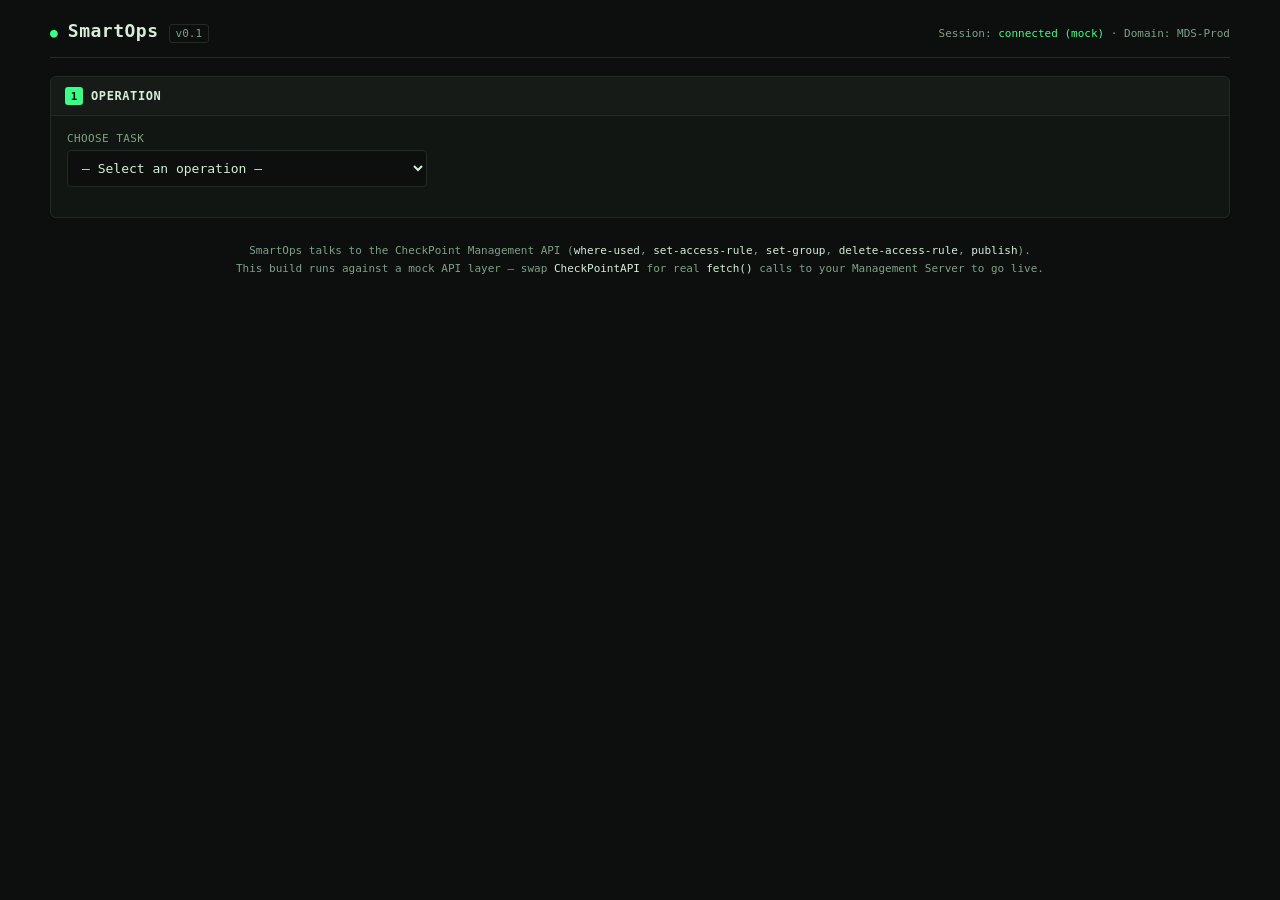
==== commit 8090c58c: "Update smartops.htm" ====
--- a/smartops.htm
+++ b/smartops.htm
@@ -1,332 +1,722 @@
 <!DOCTYPE html>
 <html lang="en">
 <head>
-    <meta charset="UTF-8">
-    <meta name="viewport" content="width=device-width, initial-scale=1.0">
-    <title>SmartOPR - Object Lifecycle Engine Extension</title>
-    <style>
-        body { font-family: 'Segoe UI', Tahoma, Geneva, Verdana, sans-serif; background-color: #f4f6f9; margin: 15px; color: #333; }
-        .container { max-width: 100%; margin: 0 auto; background: #fff; padding: 20px; border-radius: 8px; box-shadow: 0 4px 15px rgba(0,0,0,0.05); }
-        h2 { color: #1e293b; border-bottom: 2px solid #e2e8f0; padding-bottom: 10px; margin-top: 0; font-size: 20px; }
-        h3 { color: #334155; margin-top: 15px; font-size: 16px; }
-        .grid-2 { display: grid; grid-template-columns: 1fr 1fr; gap: 20px; }
-        .section { margin-bottom: 20px; padding: 15px; border: 1px solid #e2e8f0; border-radius: 6px; background: #fafafa; }
-        .form-group { margin-bottom: 12px; }
-        label { display: block; font-weight: bold; margin-bottom: 4px; color: #475569; font-size: 13px; }
-        input[type="text"], select { width: 100%; padding: 8px 12px; border: 1px solid #cbd5e1; border-radius: 4px; box-sizing: border-box; font-size: 13px; }
-        .btn { background-color: #2563eb; color: white; border: none; padding: 10px 20px; border-radius: 4px; cursor: pointer; font-weight: 600; width: 100%; font-size: 14px; margin-top: 5px; }
-        .btn:hover { background-color: #1d4ed8; }
-        .btn-danger { background-color: #dc2626; }
-        .btn-danger:hover { background-color: #b91c1c; }
-        .hidden { display: none; }
-        table { width: 100%; border-collapse: collapse; margin-top: 15px; background: white; }
-        th, td { border: 1px solid #cbd5e1; padding: 10px; text-align: left; font-size: 13px; }
-        th { background-color: #f1f5f9; color: #1e293b; }
-        .status-box { padding: 12px; border-radius: 4px; margin-top: 15px; font-family: 'Courier New', Courier, monospace; white-space: pre-wrap; background-color: #1e293b; color: #f8fafc; max-height: 200px; overflow-y: auto; font-size: 12px; border-left: 5px solid #64748b; }
-        .log-dry { border-left-color: #0284c7; }
-        .log-ok { border-left-color: #16a34a; }
-        .log-warn { border-left-color: #dc2626; }
-        .summary-badge { background-color: #e2e8f0; padding: 6px 12px; border-radius: 4px; font-weight: bold; display: inline-block; margin-bottom: 10px; font-size: 12px; }
-    </style>
+<meta charset="UTF-8">
+<meta name="viewport" content="width=device-width, initial-scale=1.0">
+<title>SmartOps — SmartConsole Extension</title>
+<style>
+  :root{
+    --bg:#0c0f0d;
+    --panel:#121613;
+    --panel-alt:#161b18;
+    --border:#232a25;
+    --text:#d7ecd9;
+    --text-dim:#7fa088;
+    --accent:#39ff88;
+    --accent-dim:#1f8a4c;
+    --amber:#f5b942;
+    --red:#ff5c5c;
+    --mono: "SF Mono", "JetBrains Mono", "Fira Code", ui-monospace, Consolas, monospace;
+  }
+  *{box-sizing:border-box;}
+  html,body{margin:0;padding:0;background:var(--bg);color:var(--text);font-family:var(--mono);font-size:13px;}
+  body{min-height:100vh;padding:20px;}
+  .wrap{max-width:1180px;margin:0 auto;}
+
+  /* header */
+  .topbar{display:flex;align-items:baseline;justify-content:space-between;border-bottom:1px solid var(--border);padding-bottom:14px;margin-bottom:18px;}
+  .brand{display:flex;align-items:baseline;gap:10px;}
+  .brand .dot{color:var(--accent);}
+  .brand h1{font-size:18px;letter-spacing:0.5px;margin:0;font-weight:600;}
+  .brand .ver{color:var(--text-dim);font-size:11px;border:1px solid var(--border);padding:2px 6px;border-radius:3px;}
+  .conn{font-size:11px;color:var(--text-dim);}
+  .conn .state{color:var(--accent);}
+
+  /* panel */
+  .panel{background:var(--panel);border:1px solid var(--border);border-radius:6px;margin-bottom:16px;overflow:hidden;}
+  .panel-head{display:flex;align-items:center;gap:8px;padding:10px 14px;border-bottom:1px solid var(--border);background:var(--panel-alt);}
+  .panel-head .num{color:var(--bg);background:var(--accent);width:18px;height:18px;border-radius:3px;display:inline-flex;align-items:center;justify-content:center;font-size:11px;font-weight:700;}
+  .panel-head h2{font-size:12px;letter-spacing:0.6px;text-transform:uppercase;margin:0;color:var(--text);font-weight:600;}
+  .panel-body{padding:16px;}
+
+  label{display:block;font-size:11px;color:var(--text-dim);margin-bottom:5px;text-transform:uppercase;letter-spacing:0.4px;}
+  select, input[type=text]{
+    width:100%;background:var(--bg);border:1px solid var(--border);color:var(--text);
+    padding:9px 10px;border-radius:4px;font-family:var(--mono);font-size:13px;
+  }
+  select:focus, input[type=text]:focus{outline:none;border-color:var(--accent-dim);}
+  .field{margin-bottom:14px;}
+  .row{display:flex;gap:14px;flex-wrap:wrap;}
+  .row > .field{flex:1;min-width:220px;}
+
+  .btn{
+    font-family:var(--mono);font-size:12px;font-weight:600;letter-spacing:0.3px;
+    padding:9px 16px;border-radius:4px;border:1px solid var(--accent-dim);
+    background:transparent;color:var(--accent);cursor:pointer;transition:all .12s ease;
+  }
+  .btn:hover{background:rgba(57,255,136,0.08);}
+  .btn:disabled{opacity:0.35;cursor:not-allowed;}
+  .btn-primary{background:var(--accent);color:#04160a;border-color:var(--accent);}
+  .btn-primary:hover{background:#5dffa2;}
+  .btn-danger{border-color:#7a2a2a;color:var(--red);}
+  .btn-danger:hover{background:rgba(255,92,92,0.08);}
+  .btn-ghost{border-color:var(--border);color:var(--text-dim);}
+  .btn-ghost:hover{color:var(--text);border-color:var(--text-dim);}
+  .btn-row{display:flex;gap:10px;margin-top:6px;flex-wrap:wrap;}
+
+  .hint{font-size:11px;color:var(--text-dim);margin-top:6px;line-height:1.5;}
+
+  /* results table */
+  table{width:100%;border-collapse:collapse;font-size:12px;}
+  th{text-align:left;color:var(--text-dim);text-transform:uppercase;font-size:10px;letter-spacing:0.4px;
+     border-bottom:1px solid var(--border);padding:8px 8px;position:sticky;top:0;background:var(--panel);}
+  td{padding:8px 8px;border-bottom:1px solid #1a201c;vertical-align:top;}
+  tr:hover td{background:rgba(57,255,136,0.03);}
+  .tbl-scroll{max-height:340px;overflow:auto;border:1px solid var(--border);border-radius:4px;}
+  .badge{display:inline-block;padding:1px 7px;border-radius:10px;font-size:10px;font-weight:700;letter-spacing:0.3px;}
+  .badge-access{background:rgba(57,255,136,0.12);color:var(--accent);}
+  .badge-nat{background:rgba(245,185,66,0.15);color:var(--amber);}
+  .badge-group{background:rgba(120,150,255,0.15);color:#8fb0ff;}
+  .tag{background:#1c2320;border:1px solid var(--border);padding:1px 6px;border-radius:3px;font-size:11px;margin:1px 2px 1px 0;display:inline-block;}
+  .tag.hit{border-color:var(--accent-dim);color:var(--accent);}
+  .empty{color:var(--text-dim);text-align:center;padding:26px;font-size:12px;}
+
+  .section-title{display:flex;align-items:center;gap:8px;margin:16px 0 8px;font-size:11px;text-transform:uppercase;letter-spacing:0.5px;color:var(--text-dim);}
+  .section-title .count{background:var(--panel-alt);border:1px solid var(--border);color:var(--text);padding:0 6px;border-radius:9px;font-size:10px;}
+  .section-title.report-only{color:var(--amber);}
+  .section-block:first-child .section-title{margin-top:0;}
+
+  .summary-bar{display:flex;gap:18px;padding:10px 14px;background:var(--panel-alt);border-top:1px solid var(--border);
+    font-size:11px;color:var(--text-dim);flex-wrap:wrap;}
+  .summary-bar b{color:var(--text);}
+
+  .log{background:#080a09;border:1px solid var(--border);border-radius:4px;padding:10px 12px;
+    font-size:12px;max-height:220px;overflow:auto;line-height:1.65;}
+  .log .l-ok{color:var(--accent);}
+  .log .l-warn{color:var(--amber);}
+  .log .l-err{color:var(--red);}
+  .log .l-dim{color:var(--text-dim);}
+
+  .hidden{display:none !important;}
+  .mode-block{border-top:1px dashed var(--border);margin-top:14px;padding-top:14px;}
+
+  .footer-note{text-align:center;color:var(--text-dim);font-size:11px;margin-top:24px;line-height:1.6;}
+  .footer-note code{color:var(--text);}
+
+  ::-webkit-scrollbar{width:9px;height:9px;}
+  ::-webkit-scrollbar-thumb{background:#232a25;border-radius:5px;}
+  ::-webkit-scrollbar-track{background:transparent;}
+
+  .pulse{animation:pulse 1.1s infinite;}
+  @keyframes pulse{0%,100%{opacity:1;}50%{opacity:0.35;}}
+</style>
 </head>
 <body>
-
-<div class="container">
-    <h2>SmartOPR Gateway & Object Engine</h2>
-    
-    <div class="grid-2">
-        <!-- Left Panel: Context Targets -->
-        <div>
-            <div class="section">
-                <h3>1. Target Scope</h3>
-                <div class="form-group">
-                    <label for="referenceObject">Target Reference Object (Auto-detected or Typed):</label>
-                    <input type="text" id="referenceObject" placeholder="Select an object or type Name/IP...">
-                </div>
-                
-                <div class="form-group">
-                    <label for="operationMode">Operation Strategy:</label>
-                    <select id="operationMode" onchange="toggleOperationFields()">
-                        <option value="replication">Object Access Replication (Migration)</option>
-                        <option value="decommission">Object Decommission (Cleanup)</option>
-                    </select>
-                </div>
-
-                <div class="form-group">
-                    <label for="executionType">Execution Mode:</label>
-                    <select id="executionType">
-                        <option value="dry-run">Dry-Run (Safe Discovery/No Changes)</option>
-                        <option value="commit">Commit Configuration (Modify Database & Publish)</option>
-                    </select>
-                </div>
-            </div>
+<div class="wrap">
+
+  <div class="topbar">
+    <div class="brand">
+      <span class="dot">●</span>
+      <h1>SmartOps</h1>
+      <span class="ver">v0.1</span>
+    </div>
+    <div class="conn">Session: <span class="state" id="sessionState">connected (mock)</span> · Domain: MDS-Prod</div>
+  </div>
+
+  <!-- STEP 1: MODE SELECT -->
+  <div class="panel">
+    <div class="panel-head"><span class="num">1</span><h2>Operation</h2></div>
+    <div class="panel-body">
+      <div class="row">
+        <div class="field" style="max-width:360px;">
+          <label for="modeSelect">Choose task</label>
+          <select id="modeSelect">
+            <option value="">— Select an operation —</option>
+            <option value="decom">Object Decommission</option>
+            <option value="replicate">Rule Replication</option>
+          </select>
         </div>
-
-        <!-- Right Panel: Dynamic Parameters -->
-        <div>
-            <div class="section">
-                <h3>2. Logic Rules Configuration</h3>
-                
-                <!-- Replication Fields -->
-                <div id="replicationFields">
-                    <div class="form-group">
-                        <label for="newName">Replacement Object Name:</label>
-                        <input type="text" id="newName" placeholder="e.g., Target_Host_New">
-                    </div>
-                    <div class="form-group">
-                        <label for="newIp">Replacement Value (IPv4 / CIDR):</label>
-                        <input type="text" id="newIp" placeholder="e.g., 10.10.20.50">
-                    </div>
-                </div>
-
-                <!-- Decommission Fields -->
-                <div id="decommissionFields" class="hidden">
-                    <div class="form-group">
-                        <label for="accessAction">Rulebase Shorthand Dependency Action:</label>
-                        <select id="accessAction">
-                            <option value="delete">Delete access rule if target becomes empty</option>
-                            <option value="disable">Disable access rule if target becomes empty</option>
-                        </select>
-                    </div>
-                    <div class="form-group">
-                        <label for="natAction">NAT Entry Modification Action:</label>
-                        <select id="natAction">
-                            <option value="delete">Purge matching NAT translation rules entirely</option>
-                            <option value="disable">Disable matching NAT translation rules entirely</option>
-                        </select>
-                    </div>
-                </div>
-
-                <button class="btn" id="actionBtn" onclick="runSmartEngine()">Analyze Reference Impact</button>
-            </div>
+      </div>
+
+      <!-- Decommission inputs -->
+      <div id="decomBlock" class="mode-block hidden">
+        <div class="row">
+          <div class="field">
+            <label for="decomIp">IP address of the object to decommission</label>
+            <input type="text" id="decomIp" placeholder="e.g. 10.20.30.40">
+          </div>
         </div>
+        <div class="row">
+          <div class="field">
+            <label for="decomSoleAction">If object is the only source/destination in a rule</label>
+            <select id="decomSoleAction">
+              <option value="delete" selected>Delete the rule</option>
+              <option value="disable">Disable the rule</option>
+            </select>
+          </div>
+          <div class="field">
+            <label for="decomNatAction">NAT rule using object as original-source/destination</label>
+            <select id="decomNatAction">
+              <option value="delete" selected>Delete the NAT rule</option>
+              <option value="disable">Disable the NAT rule</option>
+            </select>
+          </div>
+        </div>
+        <div class="btn-row">
+          <button class="btn btn-primary" id="btnDecomSearch">Search for Object</button>
+        </div>
+        <div class="hint">Resolves the exact host/network object for this IP (<code>show hosts</code> / <code>show networks</code>, exact match on <code>ipv4-address</code>), then runs <code>where-used uid &lt;uid&gt;</code> — the same calls used by decommision_object_v10.sh.</div>
+      </div>
+
+      <!-- Replication inputs -->
+      <div id="replicateBlock" class="mode-block hidden">
+        <div class="row">
+          <div class="field">
+            <label for="repExistingIp">Existing object IP</label>
+            <input type="text" id="repExistingIp" placeholder="e.g. 10.20.30.40">
+          </div>
+          <div class="field">
+            <label for="repNewIp">New object IP</label>
+            <input type="text" id="repNewIp" placeholder="e.g. 10.20.30.41">
+          </div>
+        </div>
+        <div class="btn-row">
+          <button class="btn btn-primary" id="btnRepSearch">Search Policies of Existing Object</button>
+        </div>
+        <div class="hint">Adds the new object to the same groups and to source/destination of the same access rules as the reference object. Direct NAT and Threat Prevention references are <b>report-only</b> — same behavior as replication_script_v2.sh — since NAT should generally be covered by group membership instead of direct edits.</div>
+      </div>
     </div>
-
-    <!-- Output Metrics Grid Presentation Display -->
-    <div id="resultsWrapper" class="hidden">
-        <h3>3. Real-Time Execution Trace</h3>
-        <div class="status-box" id="consoleLog"></div>
-
-        <h3>4. Dependency Reference Matrix</h3>
-        <div id="summaryBadge" class="summary-badge"></div>
-        <table id="referencesTable">
-            <thead>
-                <tr>
-                    <th>Dependency Block</th>
-                    <th>Container Layer / Object Name</th>
-                    <th>Sub-Detail Target Logic Location</th>
-                    <th>Operation Action Plan</th>
-                </tr>
-            </thead>
-            <tbody></tbody>
-        </table>
+  </div>
+
+  <!-- STEP 2: RESULTS -->
+  <div class="panel hidden" id="resultsPanel">
+    <div class="panel-head">
+      <span class="num">2</span><h2 id="resultsTitle">Where-Used Results</h2>
     </div>
+    <div class="panel-body">
+      <div id="resultsMeta" class="hint" style="margin-bottom:10px;"></div>
+      <div id="resultsContainer"></div>
+
+      <div class="summary-bar" id="summaryBar"></div>
+
+      <div class="btn-row" style="margin-top:14px;">
+        <button class="btn btn-ghost" id="btnExportCsv" disabled>Export CSV</button>
+        <button class="btn btn-danger hidden" id="btnRemoveObject">Remove Object</button>
+        <button class="btn btn-primary hidden" id="btnReplicate">Replicate to New Object</button>
+      </div>
+      <div class="hint" id="actionHint"></div>
+    </div>
+  </div>
+
+  <!-- STEP 3: EXECUTION LOG -->
+  <div class="panel hidden" id="logPanel">
+    <div class="panel-head"><span class="num">3</span><h2>Execution Log</h2></div>
+    <div class="panel-body">
+      <div class="log" id="logBox"></div>
+      <div class="hint">Changes are staged via the Management API and left uncommitted. Review under Discard/Publish in SmartConsole, then Publish when ready.</div>
+    </div>
+  </div>
+
+  <div class="footer-note">
+    SmartOps talks to the CheckPoint Management API (<code>where-used</code>, <code>set-access-rule</code>, <code>set-group</code>, <code>delete-access-rule</code>, <code>publish</code>).<br>
+    This build runs against a mock API layer — swap <code>CheckPointAPI</code> for real <code>fetch()</code> calls to your Management Server to go live.
+  </div>
+
 </div>
 
 <script>
-// --- CONSOLE CONTEXT INTERACTION ENGINE ---
-// SmartConsole automatically hands down context data when users click elements
-window.addEventListener("message", function(event) {
-    if (event.data && event.data.action === "init") {
-        // Automatically fetch selected object name if available
-        const objects = event.data.context.objects;
-        if (objects && objects.length > 0) {
-            document.getElementById("referenceObject").value = objects[0].name;
-            logToConsole(`SmartConsole Context Hook: Auto-selected target '${objects[0].name}'`);
+/* ============================================================
+   MOCK MANAGEMENT-API LAYER
+   Mirrors the exact mgmt_cli calls used by your tested scripts
+   (decommision_object_v10.sh / replication_script_v2.sh):
+
+     show hosts filter <ip> / show networks filter <ip>   -> exact ipv4-address match
+     show objects filter <name>                            -> exact name match
+     where-used uid <uid>                                  -> used-directly{ objects[],
+                                                                access-control-rules[],
+                                                                nat-rules[], threat-prevention-rules[] }
+     set group name <g> members.add|members.remove <name>
+     set access-rule uid <uid> layer <layer> <column>.add|<column>.remove <name>
+     delete access-rule uid <uid> layer <layer>
+     set access-rule uid <uid> layer <layer> enabled false
+     set nat-rule / delete nat-rule uid <uid> package <pkg>
+     add host name <name> ipv4-address <ip>
+     publish / discard
+
+   Swap runCommand()'s body for real calls once you confirm the
+   SmartConsole client-extensions-api bridge object/method names
+   against the Developer Guide (this is the only function that
+   needs to change — everything above it stays the same).
+   ============================================================ */
+
+const MOCK_DB = {
+  // host/network objects, keyed by exact IP (mirrors "show hosts/networks filter <ip>")
+  objects: {
+    "10.20.30.40": { name: "srv-app-40", type: "host", uid: "uid-app-40" },
+    "10.20.30.41": { name: "srv-app-41", type: "host", uid: "uid-app-41" },
+    "10.10.5.15":  { name: "web-dmz-15", type: "host", uid: "uid-dmz-15" },
+    "172.16.8.9":  { name: "db-core-9",  type: "host", uid: "uid-core-9" }
+  },
+  // where-used results, keyed by uid — shaped exactly like the real API response
+  whereUsed: {
+    "uid-app-40": {
+      "used-directly": {
+        "objects": [
+          { name: "Grp-AppServers",       type: "group", uid: "uid-grp-app" },
+          { name: "Grp-Monitored-Hosts",  type: "group", uid: "uid-grp-mon" }
+        ],
+        "access-control-rules": [
+          { package: { name: "Site-A_Standard" }, layer: { name: "Network-Access" }, position: 12,
+            rule: { uid: "rule-12", name: "App-40 to DMZ web" }, "rule-columns": ["source"],
+            _members: { source: ["srv-app-40"], destination: ["web-dmz-15"] } },
+          { package: { name: "Site-B_DC" }, layer: { name: "DC-Core-Access" }, position: 3,
+            rule: { uid: "rule-3", name: "DB core to App-40" }, "rule-columns": ["destination"],
+            _members: { source: ["db-core-9"], destination: ["srv-app-40"] } },
+          { package: { name: "Site-B_DC" }, layer: { name: "DC-Core-Access" }, position: 9,
+            rule: { uid: "rule-9", name: "App-40 mgmt" }, "rule-columns": ["source"],
+            _members: { source: ["srv-app-40"], destination: ["mgmt-subnet"] } }
+        ],
+        "nat-rules": [
+          { package: { name: "Site-A_Standard" }, position: 4,
+            rule: { uid: "nat-4" }, "rule-columns": ["original-source"] }
+        ],
+        "threat-prevention-rules": []
+      }
+    },
+    "uid-app-41": { "used-directly": { objects: [], "access-control-rules": [], "nat-rules": [], "threat-prevention-rules": [] } },
+    "uid-dmz-15": { "used-directly": { objects: [], "access-control-rules": [], "nat-rules": [], "threat-prevention-rules": [] } },
+    "uid-core-9": { "used-directly": { objects: [], "access-control-rules": [], "nat-rules": [], "threat-prevention-rules": [] } }
+  }
+};
+
+/* runCommand — single choke point that talks to CheckPoint.
+   command names match mgmt_cli commands 1:1 so this is the only
+   place to rewire once the real client-extensions-api bridge is confirmed. */
+async function runCommand(command, params){
+  await new Promise(r => setTimeout(r, 250 + Math.random()*250));
+
+  switch(command){
+    case 'show-hosts-or-networks-by-ip': {
+      const obj = MOCK_DB.objects[params.ip];
+      return obj ? { name: obj.name, type: obj.type, uid: obj.uid } : null;
+    }
+    case 'where-used': {
+      return MOCK_DB.whereUsed[params.uid] || { "used-directly": { objects: [], "access-control-rules": [], "nat-rules": [], "threat-prevention-rules": [] } };
+    }
+    case 'set-group-members-remove':
+      return { uid: params.groupName }; // success shape mgmt_cli returns
+    case 'set-group-members-add':
+      return { uid: params.groupName };
+    case 'set-access-rule-column-remove':
+      return { uid: params.ruleUid };
+    case 'set-access-rule-column-add':
+      return { uid: params.ruleUid };
+    case 'delete-access-rule':
+      return { message: 'OK' };
+    case 'set-access-rule-disable':
+      return { uid: params.ruleUid };
+    case 'delete-nat-rule':
+      return { message: 'OK' };
+    case 'set-nat-rule-disable':
+      return { uid: params.ruleUid };
+    case 'add-host': {
+      const uid = 'uid-new-' + params.ip.replace(/\./g,'-');
+      MOCK_DB.objects[params.ip] = { name: params.name, type: 'host', uid };
+      return { uid, name: params.name };
+    }
+    case 'publish':
+      return { 'task-id': 'task-mock-0001' };
+    case 'discard':
+      return { message: 'OK' };
+    default:
+      throw new Error('Unknown command: ' + command);
+  }
+}
+
+/* ============================================================
+   HELPERS OVER where-used RESULTS (mirror the jq filters
+   in print_reference_usage / remove_from_* / replicate_*)
+   ============================================================ */
+function splitWhereUsed(whereUsed){
+  const d = (whereUsed && whereUsed['used-directly']) || {};
+  const objects = d.objects || [];
+  return {
+    groups: objects.filter(o => o.type === 'group' || o.type === 'group-with-exclusion' || o.type === 'service-group'),
+    others: objects.filter(o => !(o.type === 'group' || o.type === 'group-with-exclusion' || o.type === 'service-group')),
+    accessRules: d['access-control-rules'] || [],
+    natRules: d['nat-rules'] || [],
+    threatRules: d['threat-prevention-rules'] || []
+  };
+}
+
+function refCount(whereUsed){
+  const s = splitWhereUsed(whereUsed);
+  return s.groups.length + s.others.length + s.accessRules.length + s.natRules.length + s.threatRules.length;
+}
+
+/* ============================================================
+   UI STATE + WIRING
+   ============================================================ */
+let currentMode = null;
+let currentObject = null;   // { name, type, uid }
+let currentWhereUsed = null;
+let currentNewIp = null;
+
+const el = id => document.getElementById(id);
+
+el('modeSelect').addEventListener('change', (e)=>{
+  currentMode = e.target.value;
+  el('decomBlock').classList.toggle('hidden', currentMode !== 'decom');
+  el('replicateBlock').classList.toggle('hidden', currentMode !== 'replicate');
+  resetResults();
+});
+
+el('btnDecomSearch').addEventListener('click', ()=> runSearch('decom'));
+el('btnRepSearch').addEventListener('click', ()=> runSearch('replicate'));
+el('btnExportCsv').addEventListener('click', exportCsv);
+el('btnRemoveObject').addEventListener('click', doRemove);
+el('btnReplicate').addEventListener('click', doReplicate);
+
+function resetResults(){
+  el('resultsPanel').classList.add('hidden');
+  el('logPanel').classList.add('hidden');
+  el('resultsMeta').innerText = '';
+  el('resultsContainer').innerHTML = '';
+  el('summaryBar').innerHTML = '';
+  el('btnExportCsv').disabled = true;
+  el('btnRemoveObject').classList.add('hidden');
+  el('btnReplicate').classList.add('hidden');
+  currentWhereUsed = null;
+  currentObject = null;
+}
+
+async function runSearch(mode){
+  const ipField = mode === 'decom' ? el('decomIp') : el('repExistingIp');
+  const ip = ipField.value.trim();
+  if(!isValidIp(ip)){
+    alert('Enter a valid IPv4 address.');
+    return;
+  }
+  if(mode === 'replicate'){
+    currentNewIp = el('repNewIp').value.trim();
+    if(!isValidIp(currentNewIp)){
+      alert('Enter a valid IPv4 address for the new object.');
+      return;
+    }
+  }
+
+  const btn = mode === 'decom' ? el('btnDecomSearch') : el('btnRepSearch');
+  setBusy(btn, 'Searching…');
+
+  // Step 1: resolve the exact host/network object for this IP
+  // (real equivalent: show hosts filter <ip> + show networks filter <ip>,
+  //  keep only exact ipv4-address / subnet4 matches)
+  const obj = await runCommand('show-hosts-or-networks-by-ip', { ip });
+
+  if(!obj){
+    setBusy(btn, mode === 'decom' ? 'Search for Object' : 'Search Policies of Existing Object', false);
+    el('resultsPanel').classList.remove('hidden');
+    el('resultsMeta').innerText = `No exact host/network object found for '${ip}'.`;
+    el('resultsContainer').innerHTML = '';
+    el('summaryBar').innerHTML = '';
+    return;
+  }
+
+  currentObject = obj;
+
+  // Step 2: where-used uid <uid>
+  const whereUsed = await runCommand('where-used', { uid: obj.uid });
+  currentWhereUsed = whereUsed;
+
+  setBusy(btn, mode === 'decom' ? 'Search for Object' : 'Search Policies of Existing Object', false);
+  renderResults(mode, obj, whereUsed);
+}
+
+function renderResults(mode, obj, whereUsed){
+  el('resultsPanel').classList.remove('hidden');
+  const s = splitWhereUsed(whereUsed);
+
+  el('resultsMeta').innerHTML = mode === 'decom'
+    ? `Reference: <b>${escapeHtml(obj.name)}</b> [${obj.type}] (${obj.uid}) — mode: <b>where-used</b>`
+    : `Reference: <b>${escapeHtml(obj.name)}</b> [${obj.type}] &nbsp;→&nbsp; New object: <b>${escapeHtml(currentNewIp)}</b>`;
+
+  const c = el('resultsContainer');
+  c.innerHTML = '';
+
+  if(refCount(whereUsed) === 0){
+    c.innerHTML = `<div class="empty">'${escapeHtml(obj.name)}' has no direct references (not in any group, rule, or NAT entry).</div>`;
+  }
+
+  if(s.groups.length){
+    c.appendChild(buildSimpleSection('Groups', s.groups.length, s.groups.map(g =>
+      [g.name, `<span class="badge badge-group">${escapeHtml(g.type)}</span>`]), ['Name','Type']));
+  }
+
+  if(s.others.length){
+    c.appendChild(buildSimpleSection('Other Object References (clusters / gateways — manual review)', s.others.length,
+      s.others.map(o => [o.name, escapeHtml(o.type)]), ['Name','Type'], true));
+  }
+
+  if(s.accessRules.length){
+    const rows = [];
+    s.accessRules.forEach(r=>{
+      (r['rule-columns']||[]).forEach(col=>{
+        const isSourceOrDest = (col === 'source' || col === 'destination');
+        const members = r._members ? (r._members[col]||[]) : [];
+        const sole = isSourceOrDest && members.length === 1;
+        rows.push([
+          r.package.name, r.layer.name, r.position, r.rule.name || '-',
+          `<span class="tag ${isSourceOrDest?'hit':''}">${escapeHtml(col)}</span>`,
+          sole && mode==='decom' ? `<span class="badge badge-nat">sole ${col} — will ${el('decomSoleAction').value}</span>` : (isSourceOrDest ? 'ok' : '<span class="badge badge-group">manual review</span>')
+        ]);
+      });
+    });
+    c.appendChild(buildSimpleSection('Access Control Rules', s.accessRules.length, rows,
+      ['Package','Layer','Rule #','Rule Name','Column','Note']));
+  }
+
+  if(s.natRules.length){
+    const rows = s.natRules.map(r => [
+      r.package.name, r.position, r.rule.uid,
+      (r['rule-columns']||[]).map(c=>`<span class="tag">${escapeHtml(c)}</span>`).join('')
+    ]);
+    const label = mode === 'replicate'
+      ? 'NAT Rules — report only, not auto-modified (cover via group membership instead)'
+      : `NAT Rules — original-source/destination will ${el('decomNatAction').value}, other columns need manual review`;
+    c.appendChild(buildSimpleSection(label, s.natRules.length, rows,
+      ['Package','Rule #','UID','Column(s)'], mode==='replicate'));
+  }
+
+  if(s.threatRules.length){
+    const rows = s.threatRules.map(r => [
+      r.package.name, r.layer ? r.layer.name : '-', r.position,
+      (r['rule-columns']||[]).join(', ')
+    ]);
+    c.appendChild(buildSimpleSection('Threat Prevention Rules — report only, manual review', s.threatRules.length, rows,
+      ['Package','Layer','Rule #','Column(s)'], true));
+  }
+
+  const summary = `
+    <span><b>${s.groups.length}</b> group(s)</span>
+    <span><b>${s.others.length}</b> other object ref(s)</span>
+    <span><b>${s.accessRules.length}</b> access rule(s)</span>
+    <span><b>${s.natRules.length}</b> NAT rule(s)</span>
+    <span><b>${s.threatRules.length}</b> threat rule(s)</span>
+  `;
+  el('summaryBar').innerHTML = summary;
+
+  const total = refCount(whereUsed);
+  el('btnExportCsv').disabled = total === 0;
+  el('btnRemoveObject').classList.toggle('hidden', mode !== 'decom' || total === 0);
+  el('btnReplicate').classList.toggle('hidden', mode !== 'replicate' || total === 0);
+
+  el('actionHint').innerText = mode === 'decom'
+    ? 'Groups and other-object refs are cleared, matching access-rule source/destination entries are removed (or the rule is deleted/disabled if this object is the only entry), and matching NAT original-source/destination entries are handled per your selection above. Threat Prevention and non-standard object refs need manual review.'
+    : `"${currentNewIp}" will be added to the same groups and to source/destination of the same access rules as "${obj.name}". NAT and Threat Prevention references are report-only.`;
+}
+
+function buildSimpleSection(title, count, rows, headers, reportOnly){
+  const wrap = document.createElement('div');
+  wrap.className = 'section-block';
+  const h = document.createElement('div');
+  h.className = 'section-title' + (reportOnly ? ' report-only' : '');
+  h.innerHTML = `${title} <span class="count">${count}</span>`;
+  wrap.appendChild(h);
+
+  const scroll = document.createElement('div');
+  scroll.className = 'tbl-scroll';
+  const table = document.createElement('table');
+  table.innerHTML = `
+    <thead><tr>${headers.map(hh=>`<th>${hh}</th>`).join('')}</tr></thead>
+    <tbody>${rows.map(r => `<tr>${r.map(cell=>`<td>${cell}</td>`).join('')}</tr>`).join('')}</tbody>
+  `;
+  scroll.appendChild(table);
+  wrap.appendChild(scroll);
+  return wrap;
+}
+
+/* ============================================================
+   DECOMMISSION — mirrors remove_from_groups / remove_from_other_objects
+   / remove_from_rules / delete_object / do_publish
+   ============================================================ */
+async function doRemove(){
+  if(!currentWhereUsed || !currentObject) return;
+  const s = splitWhereUsed(currentWhereUsed);
+  if(!confirm(`Remove "${currentObject.name}" from ${s.groups.length} group(s), ${s.accessRules.length} access rule(s) and ${s.natRules.length} NAT rule(s), then delete the object? This matches --commit in decommision_object_v10.sh.`)) return;
+
+  setBusy(el('btnRemoveObject'), 'Removing…');
+  const log = [];
+  const soleAction = el('decomSoleAction').value;   // delete | disable
+  const natAction = el('decomNatAction').value;     // delete | disable
+
+  // Groups
+  for(const g of s.groups){
+    await runCommand('set-group-members-remove', { groupName: g.name, member: currentObject.name });
+    log.push({level:'ok', msg:`set group name "${g.name}" members.remove ${currentObject.name}`});
+  }
+
+  // Other (non-group) objects — clusters/gateways need manual field identification in the real script
+  for(const o of s.others){
+    log.push({level:'warn', msg:`"${o.name}" (${o.type}) references the object outside groups/rules — needs manual review (matches remove_from_other_objects fallback path).`});
+  }
+
+  // Access rules
+  for(const r of s.accessRules){
+    for(const col of (r['rule-columns']||[])){
+      const isSourceOrDest = (col === 'source' || col === 'destination');
+      const members = r._members ? (r._members[col]||[]) : [];
+      const sole = isSourceOrDest && members.length === 1;
+      if(sole){
+        if(soleAction === 'delete'){
+          await runCommand('delete-access-rule', { ruleUid: r.rule.uid, layer: r.layer.name });
+          log.push({level:'warn', msg:`delete access-rule uid ${r.rule.uid} layer "${r.layer.name}" — ${col} would contain only "${currentObject.name}".`});
+        } else {
+          await runCommand('set-access-rule-disable', { ruleUid: r.rule.uid, layer: r.layer.name });
+          log.push({level:'warn', msg:`set access-rule uid ${r.rule.uid} layer "${r.layer.name}" enabled false — ${col} would contain only "${currentObject.name}".`});
         }
+      } else if(isSourceOrDest){
+        await runCommand('set-access-rule-column-remove', { ruleUid: r.rule.uid, layer: r.layer.name, column: col });
+        log.push({level:'ok', msg:`set access-rule uid ${r.rule.uid} layer "${r.layer.name}" ${col}.remove ${currentObject.name}`});
+      } else {
+        log.push({level:'warn', msg:`Rule #${r.position} in "${r.layer.name}": object used in "${col}" — not source/destination, manual review.`});
+      }
     }
-});
-
-function toggleOperationFields() {
-    const mode = document.getElementById('operationMode').value;
-    if (mode === 'replication') {
-        document.getElementById('replicationFields').classList.remove('hidden');
-        document.getElementById('decommissionFields').classList.add('hidden');
-        document.getElementById('actionBtn').innerText = "Analyze Reference Impact";
-        document.getElementById('actionBtn').className = "btn";
-    } else {
-        document.getElementById('replicationFields').classList.add('hidden');
-        document.getElementById('decommissionFields').classList.remove('hidden');
-        document.getElementById('actionBtn').innerText = "Execute Decommission Logic";
-        document.getElementById('actionBtn').className = "btn btn-danger";
+  }
+
+  // NAT rules — only original-source/original-destination are auto-handled
+  for(const r of s.natRules){
+    for(const col of (r['rule-columns']||[])){
+      if(col === 'original-source' || col === 'original-destination'){
+        if(natAction === 'delete'){
+          await runCommand('delete-nat-rule', { ruleUid: r.rule.uid, pkg: r.package.name });
+          log.push({level:'warn', msg:`delete nat-rule uid ${r.rule.uid} package "${r.package.name}" — used in ${col}.`});
+        } else {
+          await runCommand('set-nat-rule-disable', { ruleUid: r.rule.uid, pkg: r.package.name });
+          log.push({level:'warn', msg:`set nat-rule uid ${r.rule.uid} package "${r.package.name}" enabled false — used in ${col}.`});
+        }
+      } else {
+        log.push({level:'warn', msg:`NAT rule #${r.position} in "${r.package.name}": object used in "${col}", not original-source/destination — manual review.`});
+      }
     }
-}
-
-function logToConsole(message, type = 'info') {
-    const logBox = document.getElementById('consoleLog');
-    let prefix = "[*] ";
-    if (type === 'success') prefix = "[+] ";
-    if (type === 'warn') prefix = "[!] ";
-    if (type === 'error') prefix = "[ERROR] ";
-    
-    logBox.innerHTML += `${prefix}${message}\n`;
-    logBox.scrollTop = logBox.scrollHeight;
-}
-
-// Helper engine function to talk to SmartConsole native API container proxy
-function sendSmartConsoleCommand(command, parameters) {
-    return new Promise((resolve) => {
-        const requestId = Math.random().toString(36).substring(7);
-        
-        // Setup listener callback wrapper for this specific api thread sequence
-        const responseHandler = function(event) {
-            if (event.data && event.data.requestId === requestId) {
-                window.removeEventListener("message", responseHandler);
-                resolve(event.data.response);
-            }
-        };
-        window.addEventListener("message", responseHandler);
-
-        // Dispatches standard postMessage request payload up to parent SmartConsole frame
-        window.parent.postMessage({
-            action: "run-api-command",
-            command: command,
-            parameters: parameters,
-            requestId: requestId
-        }, "*");
-    });
-}
-
-async function runSmartEngine() {
-    const reference = document.getElementById('referenceObject').value;
-    const mode = document.getElementById('operationMode').value;
-    const newName = document.getElementById('newName').value;
-    const newIp = document.getElementById('newIp').value;
-    const accessAction = document.getElementById('accessAction').value;
-    const natAction = document.getElementById('natAction').value;
-    const execution = document.getElementById('executionType').value;
-
-    if (!reference) {
-        alert("Please select or enter a valid reference target object.");
-        return;
+  }
+
+  // Threat Prevention — always manual review
+  for(const r of s.threatRules){
+    log.push({level:'warn', msg:`Threat rule #${r.position} in "${r.package.name}" references the object — requires manual review (not auto-modified).`});
+  }
+
+  // Delete the object itself, then publish
+  log.push({level:'ok', msg:`delete ${currentObject.type} name "${currentObject.name}"`});
+  log.push({level:'dim', msg:`publish → task submitted, awaiting completion.`});
+  await runCommand('publish', {});
+
+  showLog(log, `Decommission complete for "${currentObject.name}".`);
+  setBusy(el('btnRemoveObject'), 'Remove Object', false);
+  el('btnRemoveObject').disabled = true;
+}
+
+/* ============================================================
+   REPLICATION — mirrors check_new_object / replicate_groups /
+   replicate_access_rules / create_nat_manual_report / do_publish
+   ============================================================ */
+async function doReplicate(){
+  if(!currentWhereUsed || !currentObject || !currentNewIp) return;
+  const s = splitWhereUsed(currentWhereUsed);
+  if(!confirm(`Add a new object for ${currentNewIp} to ${s.groups.length} group(s) and ${s.accessRules.length} access rule(s), matching "${currentObject.name}"? This matches --commit in replication_script_v2.sh.`)) return;
+
+  setBusy(el('btnReplicate'), 'Replicating…');
+  const log = [];
+
+  // Create or reuse the new host object
+  let newObj = MOCK_DB.objects[currentNewIp];
+  if(!newObj){
+    const name = `srv-app-${currentNewIp.split('.').pop()}`;
+    const result = await runCommand('add-host', { name, ip: currentNewIp });
+    newObj = { name: result.name, type: 'host', uid: result.uid };
+    log.push({level:'ok', msg:`add host name "${name}" ipv4-address ${currentNewIp}`});
+  } else {
+    log.push({level:'dim', msg:`Object for ${currentNewIp} already exists as "${newObj.name}" — reusing it.`});
+  }
+
+  // Groups
+  for(const g of s.groups){
+    await runCommand('set-group-members-add', { groupName: g.name, member: newObj.name });
+    log.push({level:'ok', msg:`set group name "${g.name}" members.add ${newObj.name}`});
+  }
+
+  // Access rules — only source/destination columns are auto-replicated
+  for(const r of s.accessRules){
+    for(const col of (r['rule-columns']||[])){
+      if(col === 'source' || col === 'destination'){
+        await runCommand('set-access-rule-column-add', { ruleUid: r.rule.uid, layer: r.layer.name, column: col });
+        log.push({level:'ok', msg:`set access-rule uid ${r.rule.uid} layer "${r.layer.name}" ${col}.add ${newObj.name}`});
+      } else {
+        log.push({level:'warn', msg:`Rule #${r.position} in "${r.layer.name}": column "${col}" is outside source/destination — report-only.`});
+      }
     }
-
-    const wrapper = document.getElementById('resultsWrapper');
-    const tbody = document.querySelector('#referencesTable tbody');
-    const logBox = document.getElementById('consoleLog');
-    
-    wrapper.classList.remove('hidden');
-    logBox.innerHTML = "";
-    tbody.innerHTML = '<tr><td colspan="4">Querying database schema internally...</td></tr>';
-    
-    logBox.className = "status-box " + (execution === 'commit' ? 'log-ok' : 'log-dry');
-    logToConsole("SmartConsole Extension Engine activated via inherited session token context.");
-
-    let discoveredRefs = [];
-
-    try {
-        // STEP 1: FAST API DUAL TRACK DISCOVERY SEARCH
-        logToConsole(`Initiating multi-tier indexed search query for: '${reference}'`);
-        
-        const hostData = await sendSmartConsoleCommand("show-hosts", { filter: reference, limit: 100, "details-level": "full" });
-        const netData = await sendSmartConsoleCommand("show-networks", { filter: reference, limit: 100, "details-level": "full" });
-
-        const pooledObjects = [...(hostData.objects || []), ...(netData.objects || [])];
-        const exactMatch = pooledObjects.find(o => o.name === reference || o['ipv4-address'] === reference || o.subnet4 === reference);
-        
-        if (!exactMatch) {
-            logBox.className = "status-box log-warn";
-            throw new Error(`Target Resolution Aborted: Exact structural identity could not be verified for '${reference}'.`);
-        }
-
-        const targetUid = exactMatch.uid;
-        logToConsole(`Verified Active Object: '${exactMatch.name}' [Type: ${exactMatch.type}]`, "success");
-
-        // STEP 2: WHERE-USED SYSTEM MAP PIPELINE
-        logToConsole("Evaluating direct and structural tracking dependency relationships...");
-        const wuData = await sendSmartConsoleCommand("where-used", { uid: targetUid, "indirect-references": true });
-        const usedDirectly = wuData["used-directly"] || {};
-
-        // Parse object tracking vectors
-        if (usedDirectly.objects) {
-            usedDirectly.objects.forEach(obj => {
-                if (['group', 'service-group'].includes(obj.type)) {
-                    discoveredRefs.push({
-                        type: obj.type,
-                        container: obj.name,
-                        details: "Object Structural Member List",
-                        actionTaken: execution === 'commit' ? (mode === 'replication' ? `Injected ${newName}` : `Purged ${exactMatch.name}`) : `Would drop reference allocation inside index list`,
-                        color: execution === 'commit' ? '#16a34a' : '#0284c7'
-                    });
-                    logToConsole(`Group Link discovered inside block element: [${obj.name}]`);
-                }
-            });
-        }
-
-        // Parse policy rule allocations
-        if (usedDirectly['access-control-rules']) {
-            usedDirectly['access-control-rules'].forEach(rule => {
-                const fields = rule['rule-columns'] ? rule['rule-columns'].join('/') : 'Source/Destination';
-                let actionPlan = execution === 'commit' ? `Modified allocation references inside array` : `Would isolate tracking criteria`;
-                
-                if (mode === 'decommission' && accessAction === 'delete') {
-                    actionPlan = execution === 'commit' ? "Rule base line completely expunged from memory" : "Would drop structural tracking rule entirely";
-                }
-
-                discoveredRefs.push({
-                    type: "Access Control Rule",
-                    container: `Layer Matrix: ${rule.layer.name}`,
-                    details: `Rule Position Reference: #${rule.position} (Field target: ${fields})`,
-                    actionTaken: actionPlan,
-                    color: mode === 'decommission' && accessAction === 'delete' ? '#dc2626' : '#ca8a04'
-                });
-                logToConsole(`Rule Base Dependency Hit: Rule Row Index #${rule.position} inside [${rule.layer.name}]`);
-            });
-        }
-
-        // Parse NAT Rulebase Intersections
-        if (usedDirectly['nat-rules']) {
-            usedDirectly['nat-rules'].forEach(nat => {
-                discoveredRefs.push({
-                    type: "NAT Rule",
-                    container: `Package System: ${nat.package.name}`,
-                    details: `NAT Index Number: #${nat.position}`,
-                    actionTaken: mode === 'replication' ? 'Flagged for Manual Administrative Inspection' : (execution === 'commit' ? `${natAction.toUpperCase()} entry row` : `Would execute fallback ${natAction} protocol`),
-                    color: '#ca8a04'
-                });
-                logToConsole(`NAT Address Translation Reference identified: Rule Alignment #${nat.position}`, "warn");
-            });
-        }
-
-        // Populate table display framework
-        tbody.innerHTML = '';
-        if (discoveredRefs.length === 0) {
-            tbody.innerHTML = '<tr><td colspan="4" style="text-align: center; color: #64748b;">No active dependencies identified on this object. Isolated component clear for operations.</td></tr>';
-        } else {
-            discoveredRefs.forEach(ref => {
-                tbody.innerHTML += `<tr>
-                    <td><strong>${ref.type.toUpperCase()}</strong></td>
-                    <td>${ref.container}</td>
-                    <td>${ref.details}</td>
-                    <td><span style="color: ${ref.color}; font-weight: 600;">${ref.actionTaken}</span></td>
-                </tr>`;
-            });
-        }
-
-        document.getElementById('summaryBadge').innerText = `Tracked Dependencies: ${discoveredRefs.length} | Groups: ${discoveredRefs.filter(r => r.type.includes('group')).length} | Rules: ${discoveredRefs.filter(r => !r.type.includes('group')).length}`;
-
-        // STEP 3: EXECUTE MUTATION LIFECYCLE (Only if Commit requested)
-        if (execution === 'commit') {
-            logToConsole("Commit requested. Dispatching write matrix changes down to management server container workspace...");
-            
-            if (mode === 'replication') {
-                logToConsole(`Provisioning target network host element: ${newName} (${newIp})`);
-                await sendSmartConsoleCommand("add-host", { name: newName, "ipv4-address": newIp });
-                logToConsole("New reference structural shell built successfully.");
-            }
-
-            // Fire standard workspace publish tracking
-            logToConsole("Broadcasting API publish request framework down to system databases...");
-            const publishResult = await sendSmartConsoleCommand("publish", {});
-            logToConsole(`Publish transaction committed cleanly. Context ID: ${publishResult['task-id'] || 'In-line Console Engine'}`, "success");
-        } else {
-            logToConsole("Simulation dry-run finished. Global policy schema unchanged.", "success");
-        }
-
-    } catch (err) {
-        logToConsole(err.message, "error");
-        tbody.innerHTML = `<tr><td colspan="4" style="color:red; font-weight:bold;">Execution Interrupted: ${err.message}</td></tr>`;
-    }
+  }
+
+  // NAT + Threat — report-only, never auto-modified
+  s.natRules.forEach(r => log.push({level:'warn', msg:`NAT rule #${r.position} in "${r.package.name}" references the object directly — report-only, not modified (cover via group membership instead).`}));
+  s.threatRules.forEach(r => log.push({level:'warn', msg:`Threat rule #${r.position} in "${r.package.name}" references the object — report-only, not modified.`}));
+
+  log.push({level:'dim', msg:`publish → task submitted, awaiting completion.`});
+  await runCommand('publish', {});
+
+  showLog(log, `Replication complete: ${newObj.name} (${currentNewIp}) added alongside "${currentObject.name}".`);
+  setBusy(el('btnReplicate'), 'Replicate to New Object', false);
+  el('btnReplicate').disabled = true;
+}
+
+function showLog(entries, headline){
+  el('logPanel').classList.remove('hidden');
+  const box = el('logBox');
+  box.innerHTML = '';
+  const head = document.createElement('div');
+  head.innerHTML = `<span class="l-ok">✔</span> <b>${escapeHtml(headline)}</b>`;
+  box.appendChild(head);
+  entries.forEach(e=>{
+    const line = document.createElement('div');
+    const cls = e.level === 'ok' ? 'l-ok' : (e.level === 'warn' ? 'l-warn' : 'l-dim');
+    const icon = e.level === 'ok' ? '✔' : (e.level === 'warn' ? '⚠' : '·');
+    line.innerHTML = `<span class="${cls}">${icon}</span> ${escapeHtml(e.msg)}`;
+    box.appendChild(line);
+  });
+  box.scrollTop = box.scrollHeight;
+  el('logPanel').scrollIntoView({behavior:'smooth', block:'nearest'});
+}
+
+function exportCsv(){
+  if(!currentWhereUsed || !currentObject) return;
+  const s = splitWhereUsed(currentWhereUsed);
+  const rows = [['Category','Package','Layer','Rule #','Rule/Group Name','Column(s)/Type','UID']];
+  s.groups.forEach(g => rows.push(['Group','','','', g.name, g.type, g.uid]));
+  s.others.forEach(o => rows.push(['Other Object','','','', o.name, o.type, o.uid]));
+  s.accessRules.forEach(r => rows.push(['Access Rule', r.package.name, r.layer.name, r.position, r.rule.name||'-', (r['rule-columns']||[]).join(';'), r.rule.uid]));
+  s.natRules.forEach(r => rows.push(['NAT Rule', r.package.name, '', r.position, '', (r['rule-columns']||[]).join(';'), r.rule.uid]));
+  s.threatRules.forEach(r => rows.push(['Threat Rule', r.package.name, r.layer?r.layer.name:'', r.position, '', (r['rule-columns']||[]).join(';'), '']));
+
+  const csv = rows.map(r => r.map(v => `"${String(v).replace(/"/g,'""')}"`).join(',')).join('\n');
+  const blob = new Blob([csv], {type:'text/csv'});
+  const a = document.createElement('a');
+  a.href = URL.createObjectURL(blob);
+  a.download = `smartops_where-used_${currentObject.name || 'export'}.csv`;
+  document.body.appendChild(a);
+  a.click();
+  document.body.removeChild(a);
+}
+
+function isValidIp(ip){
+  return /^(\d{1,3}\.){3}\d{1,3}$/.test(ip) && ip.split('.').every(o => Number(o) >= 0 && Number(o) <= 255);
+}
+
+function setBusy(btn, text, busy=true){
+  btn.disabled = busy;
+  btn.innerText = text;
+}
+
+function escapeHtml(str){
+  return String(str).replace(/[&<>"']/g, m => ({'&':'&amp;','<':'&lt;','>':'&gt;','"':'&quot;',"'":'&#39;'}[m]));
 }
 </script>
 </body>
